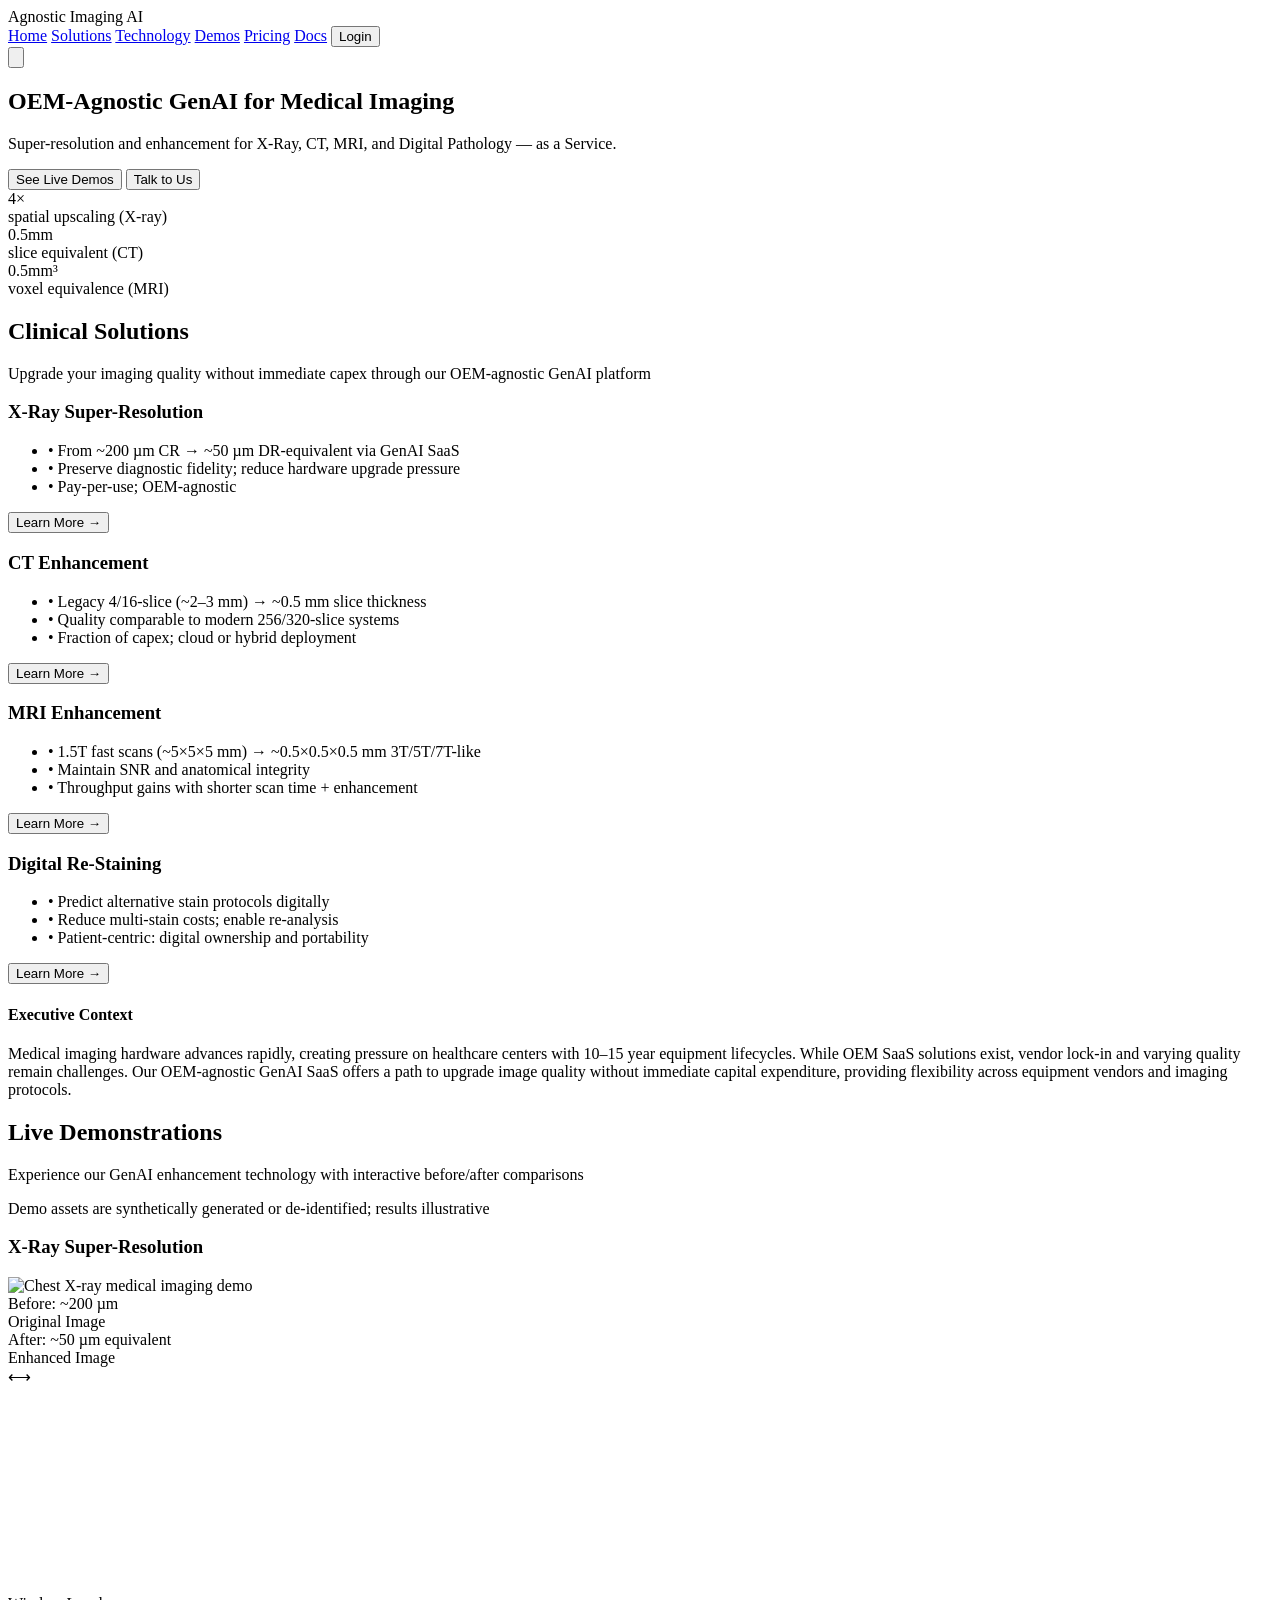
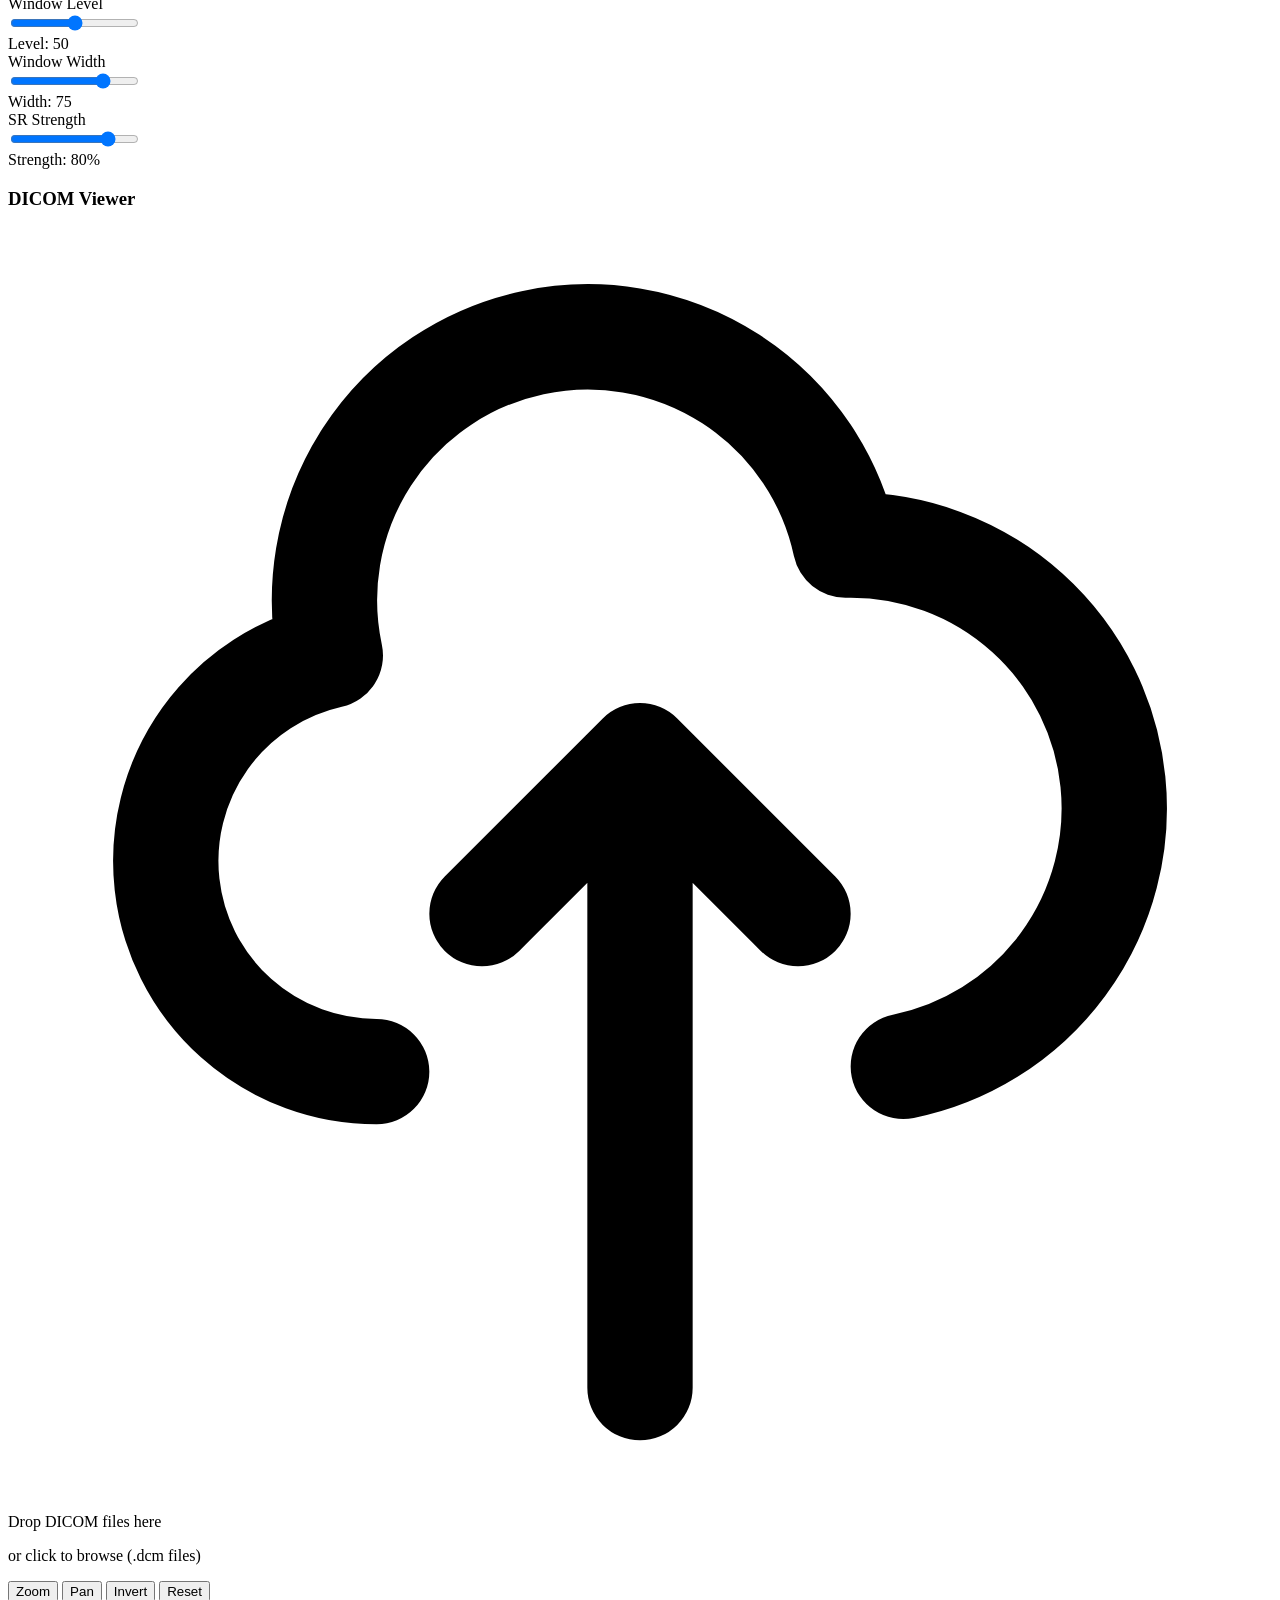
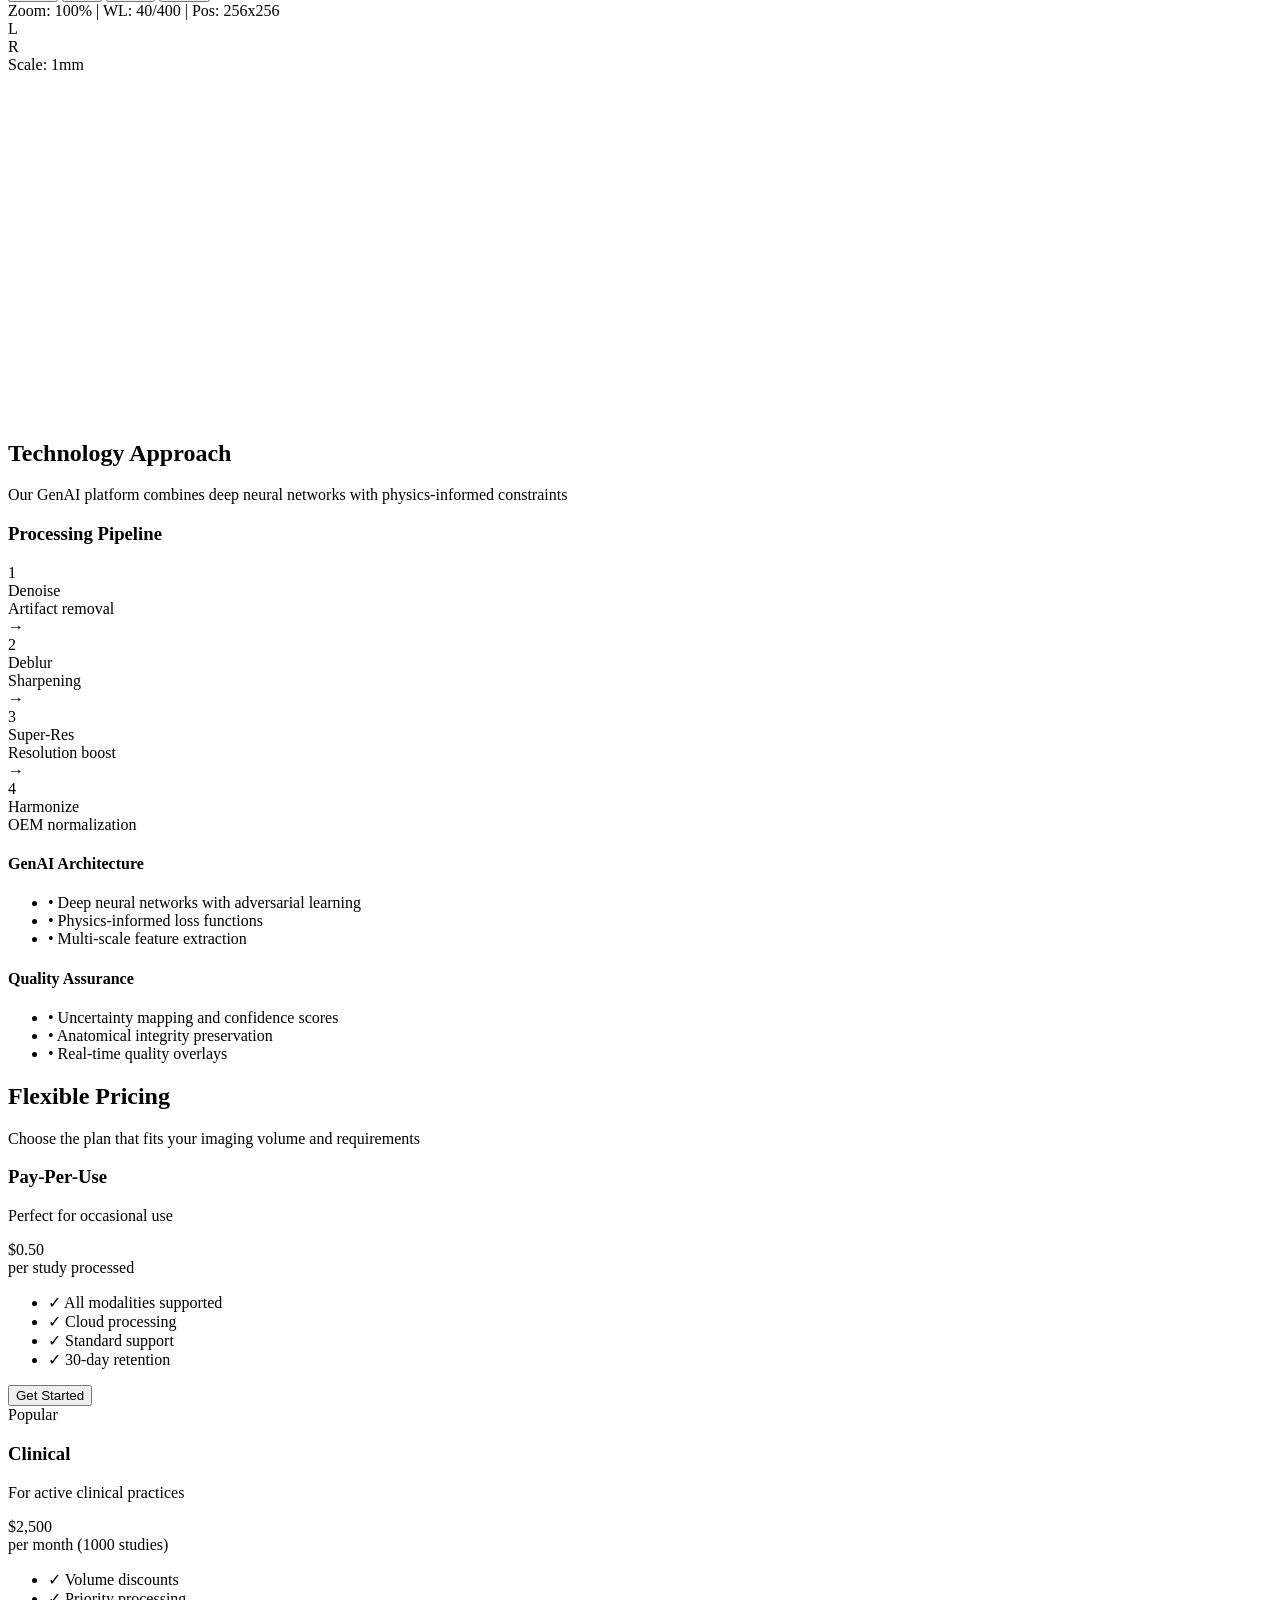
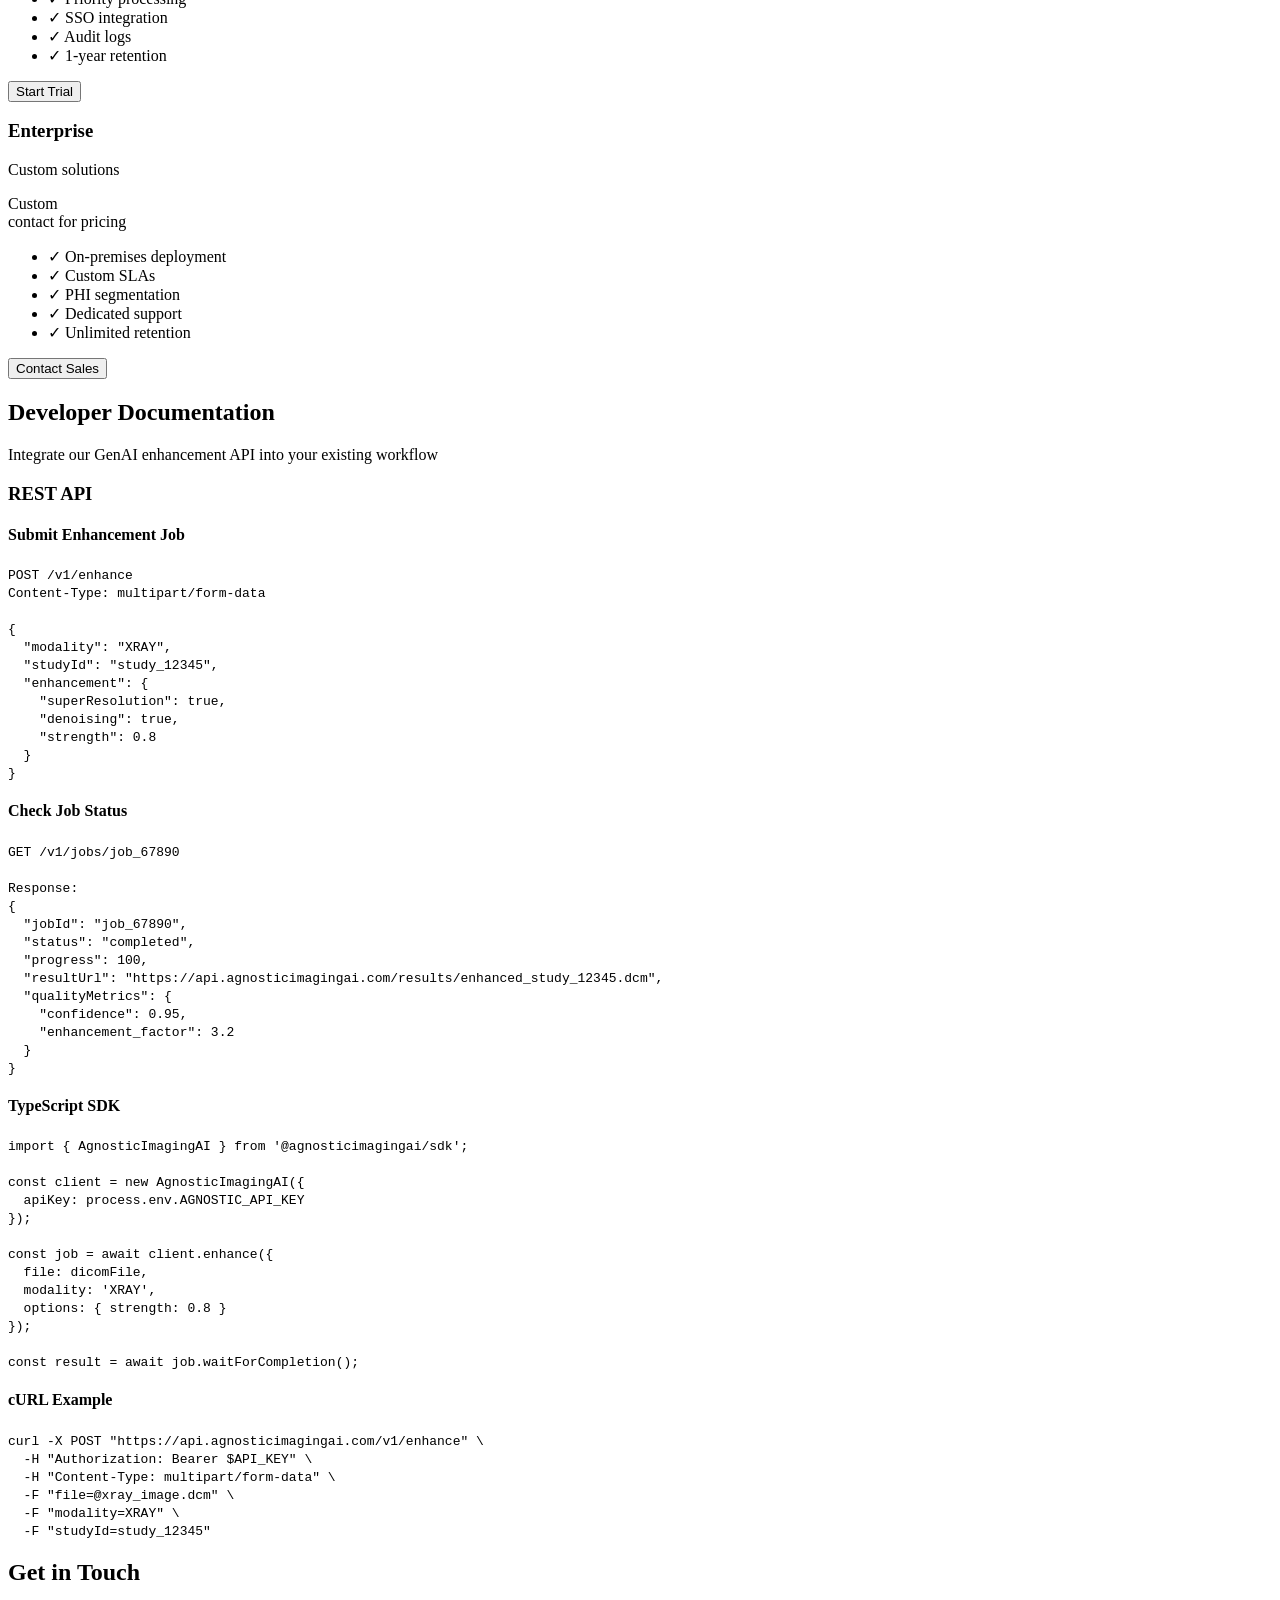
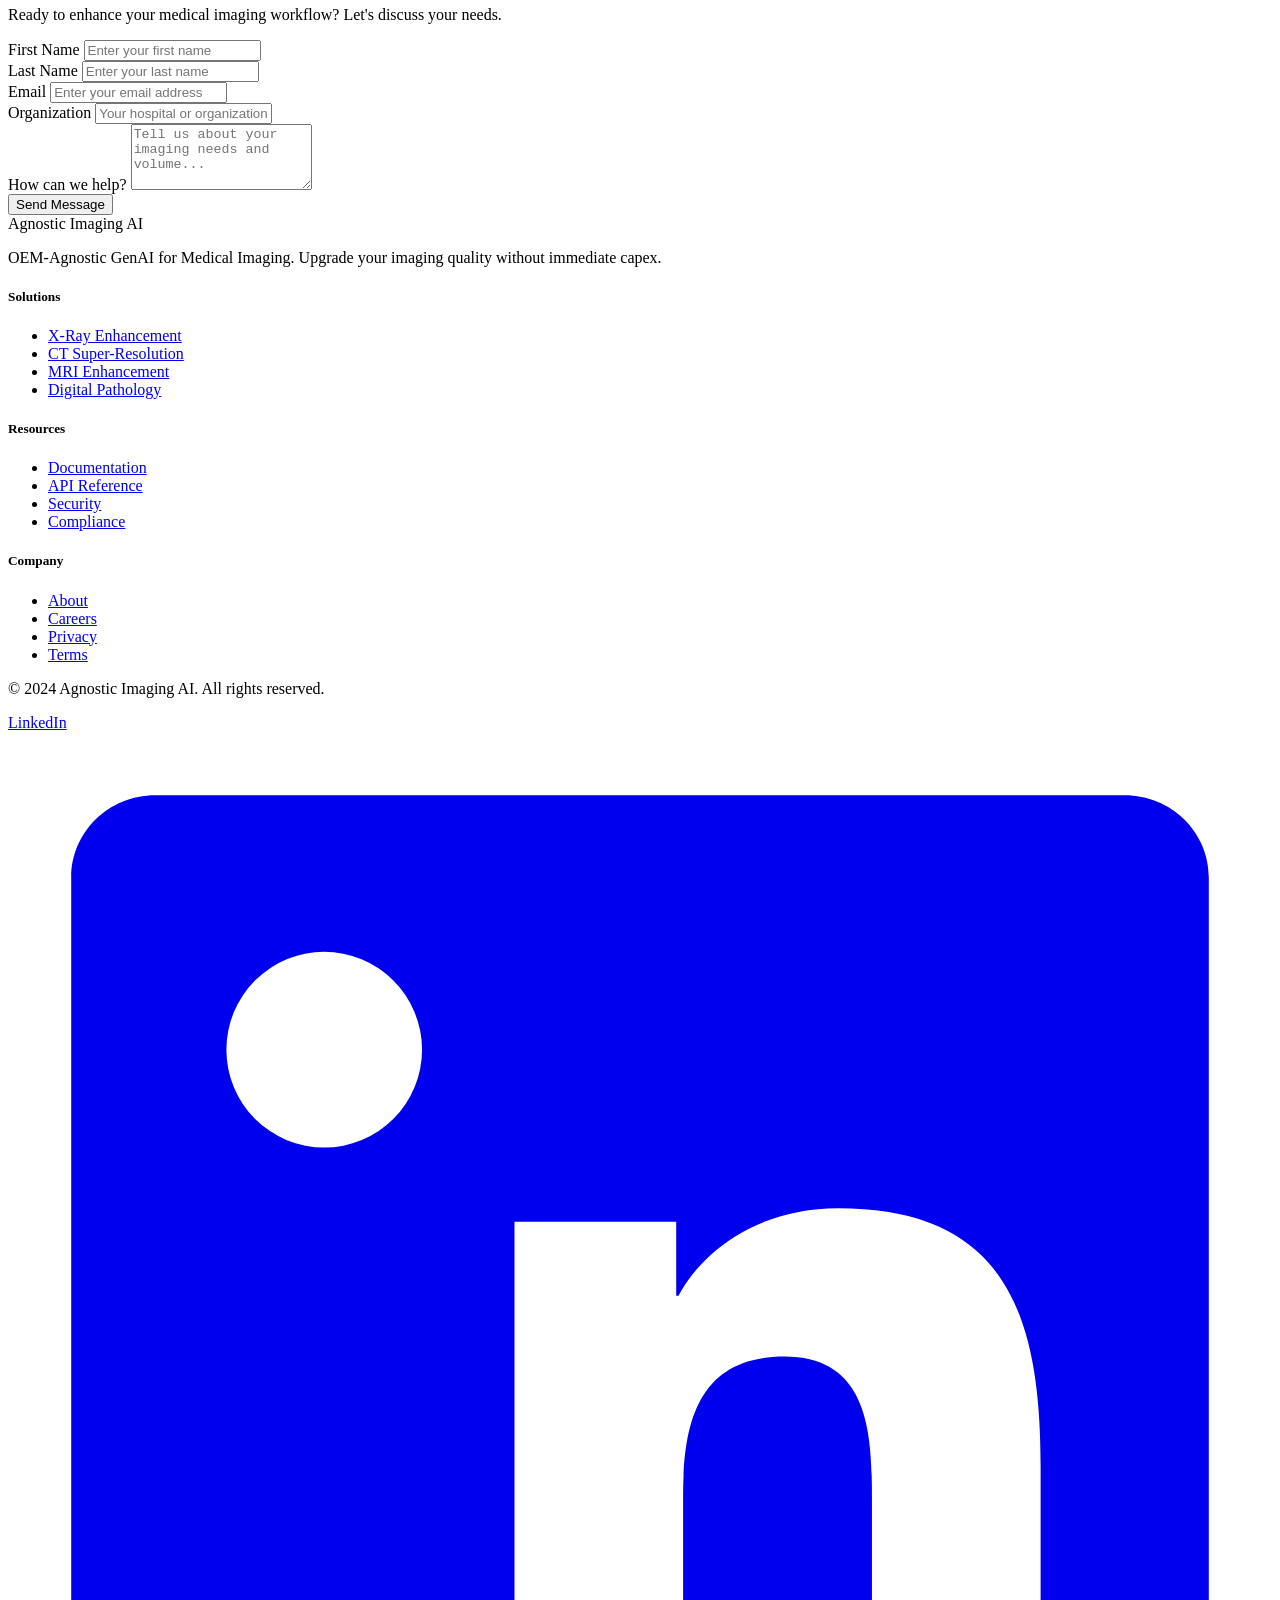
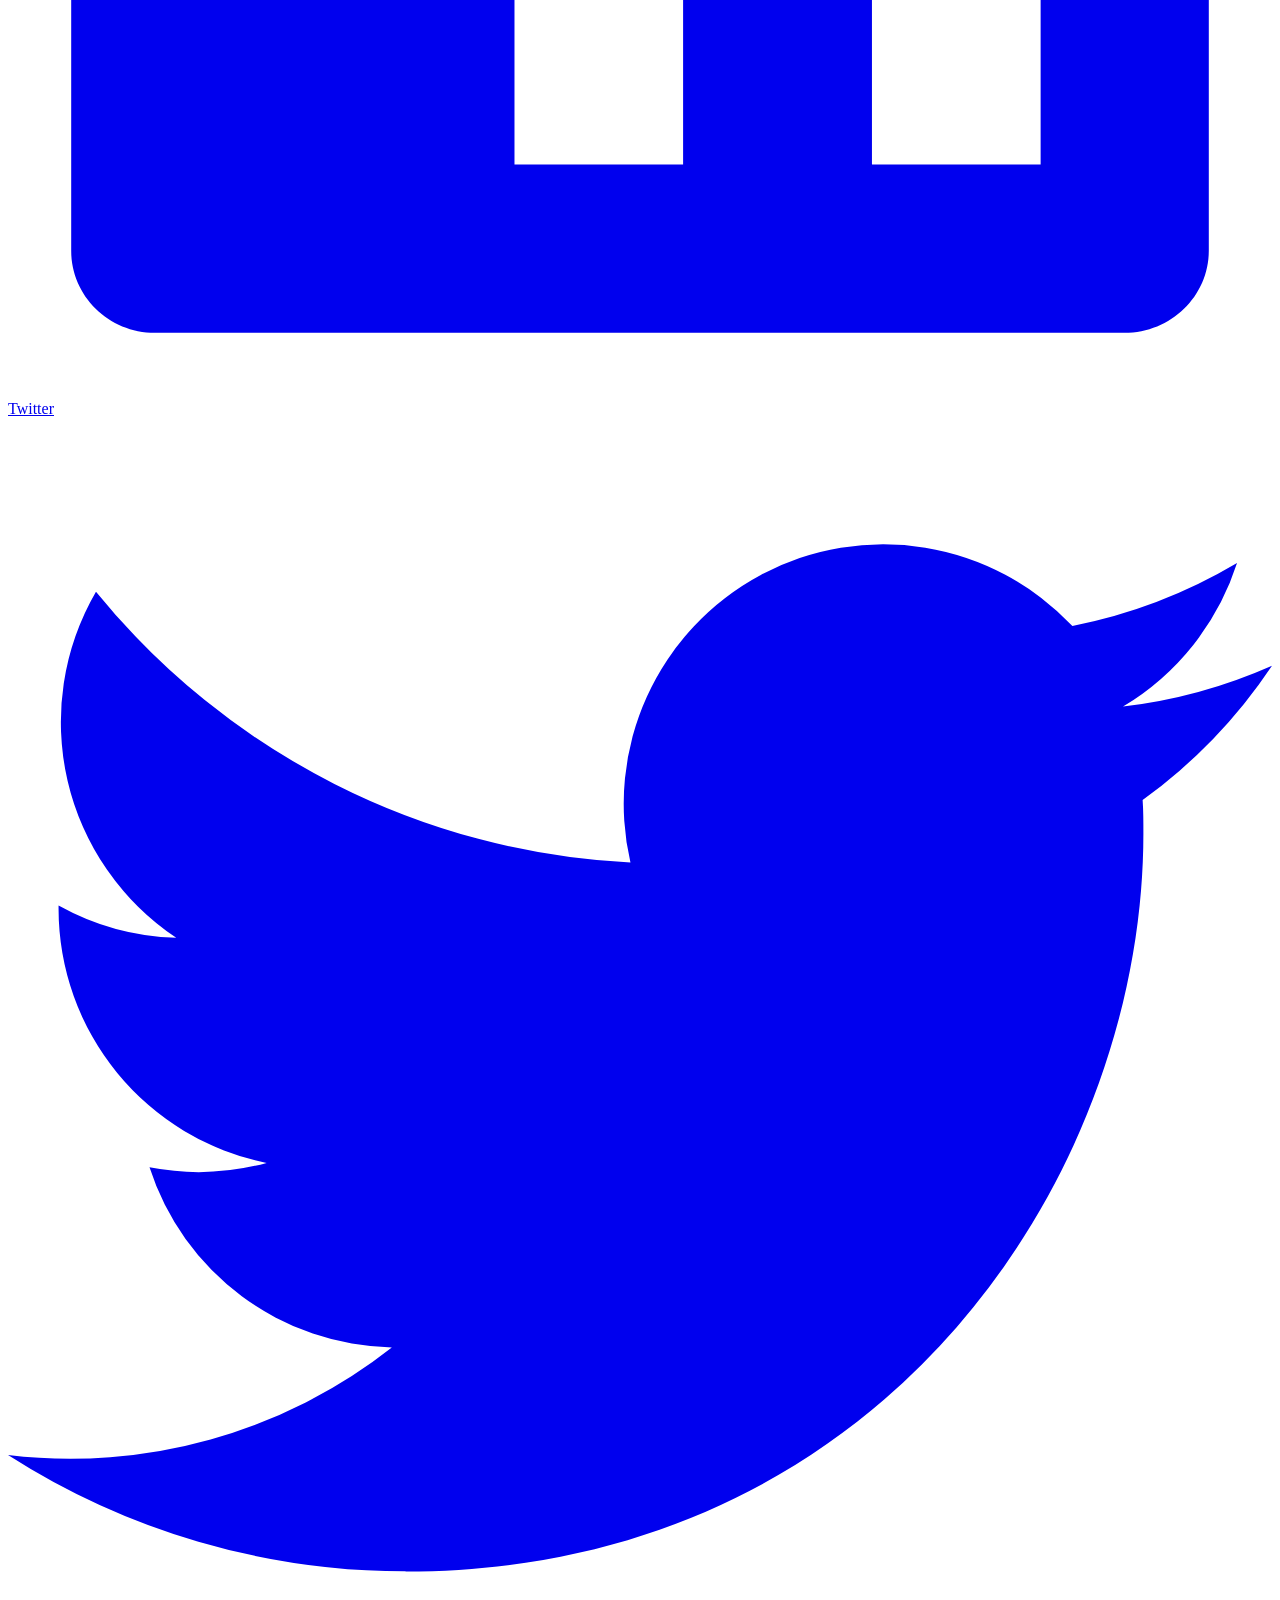
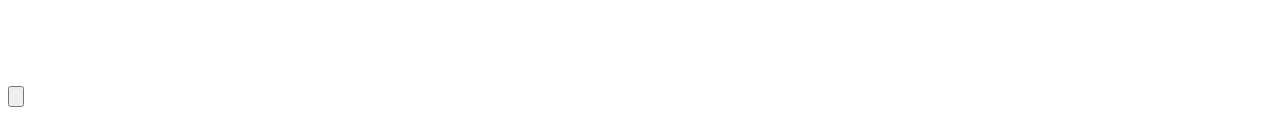
==== .local/state/replit/agent/design_reference/0a90c828-3e5f-44e0-844e-207523d7faa0/45b8617b-058c-4687-822e-45d7b4656f78.html @ 01837301 "Add Vercel deployment configuration and update project files" ====
<!DOCTYPE html>
<html lang="en" class="scroll-smooth">
<head>
    <meta charset="UTF-8">
    <meta name="viewport" content="width=device-width, initial-scale=1.0">
    <title>Agnostic Imaging AI - OEM-Agnostic GenAI for Medical Imaging</title>
    <meta name="description" content="Super-resolution and enhancement for X-Ray, CT, MRI, and Digital Pathology as a Service. Upgrade your imaging quality without immediate capex.">
    
    <!-- Open Graph / Facebook -->
    <meta property="og:type" content="website">
    <meta property="og:url" content="https://agnosticimagingai.com/">
    <meta property="og:title" content="Agnostic Imaging AI - OEM-Agnostic GenAI for Medical Imaging">
    <meta property="og:description" content="Super-resolution and enhancement for X-Ray, CT, MRI, and Digital Pathology as a Service.">
    
    <!-- Twitter -->
    <meta property="twitter:card" content="summary_large_image">
    <meta property="twitter:url" content="https://agnosticimagingai.com/">
    <meta property="twitter:title" content="Agnostic Imaging AI - OEM-Agnostic GenAI for Medical Imaging">
    <meta property="twitter:description" content="Super-resolution and enhancement for X-Ray, CT, MRI, and Digital Pathology as a Service.">
    
    <link rel="preconnect" href="https://fonts.googleapis.com">
    <link rel="preconnect" href="https://fonts.gstatic.com" crossorigin>
    <link href="https://fonts.googleapis.com/css2?family=DM+Sans:wght@400;500;600;700&family=Inter:wght@300;400;500;600&family=JetBrains+Mono:wght@400;500&display=swap" rel="stylesheet">
    
    <script src="https://cdn.tailwindcss.com"></script>
    <script>
        tailwind.config = {
            theme: {
                extend: {
                    fontFamily: {
                        'sans': ['Inter', 'system-ui', 'sans-serif'],
                        'display': ['DM Sans', 'system-ui', 'sans-serif'],
                        'mono': ['JetBrains Mono', 'monospace']
                    },
                    colors: {
                        'medical-cyan': '#00E5FF',
                        'medical-violet': '#7C4DFF',
                        'glass': 'rgba(39, 39, 42, 0.6)'
                    },
                    animation: {
                        'glow': 'glow 2s ease-in-out infinite alternate',
                        'scan': 'scan 3s ease-in-out infinite',
                        'rotate-slow': 'rotate 20s linear infinite',
                        'float': 'float 6s ease-in-out infinite',
                        'counter': 'counter 2s ease-out forwards'
                    },
                    keyframes: {
                        glow: {
                            '0%': { 'box-shadow': '0 0 20px rgba(0, 229, 255, 0.4)' },
                            '100%': { 'box-shadow': '0 0 30px rgba(0, 229, 255, 0.8)' }
                        },
                        scan: {
                            '0%': { transform: 'translateX(-100%)' },
                            '100%': { transform: 'translateX(100%)' }
                        },
                        float: {
                            '0%, 100%': { transform: 'translateY(0px)' },
                            '50%': { transform: 'translateY(-10px)' }
                        },
                        counter: {
                            '0%': { opacity: '0', transform: 'translateY(20px)' },
                            '100%': { opacity: '1', transform: 'translateY(0)' }
                        }
                    }
                }
            }
        };
    </script>
</head>
<body class="bg-black text-zinc-200 font-sans antialiased overflow-x-hidden">
    <!-- Navigation -->
    <nav class="fixed top-0 w-full z-50 backdrop-blur-md bg-black/80 border-b border-zinc-800" data-mock="true">
        <div class="container mx-auto px-4 sm:px-6 lg:px-8">
            <div class="flex items-center justify-between h-16">
                <!-- Logo -->
                <div class="flex items-center space-x-3">
                    <div class="w-8 h-8 bg-medical-cyan rounded-lg flex items-center justify-center">
                        <div class="w-4 h-4 bg-black rounded-sm"></div>
                    </div>
                    <span class="text-xl font-display font-bold text-white">Agnostic Imaging AI</span>
                </div>
                
                <!-- Desktop Navigation -->
                <div class="hidden md:flex items-center space-x-8">
                    <a href="#home" class="text-zinc-300 hover:text-medical-cyan transition-colors">Home</a>
                    <a href="#solutions" class="text-zinc-300 hover:text-medical-cyan transition-colors">Solutions</a>
                    <a href="#technology" class="text-zinc-300 hover:text-medical-cyan transition-colors">Technology</a>
                    <a href="#demos" class="text-zinc-300 hover:text-medical-cyan transition-colors">Demos</a>
                    <a href="#pricing" class="text-zinc-300 hover:text-medical-cyan transition-colors">Pricing</a>
                    <a href="#docs" class="text-zinc-300 hover:text-medical-cyan transition-colors">Docs</a>
                    <button data-mock="true" class="bg-medical-cyan text-black px-4 py-2 rounded-lg font-medium hover:bg-cyan-400 transition-colors">
                        Login
                    </button>
                </div>
                
                <!-- Mobile menu button -->
                <button class="md:hidden text-zinc-300 hover:text-white">
                    <svg class="w-6 h-6" fill="none" stroke="currentColor" viewBox="0 0 24 24">
                        <path stroke-linecap="round" stroke-linejoin="round" stroke-width="2" d="M4 6h16M4 12h16M4 18h16"></path>
                    </svg>
                </button>
            </div>
        </div>
    </nav>

    <!-- Hero Section with 3D Mockup -->
    <section id="home" class="relative min-h-screen flex items-center justify-center overflow-hidden">
        <!-- 3D Scene Mockup -->
        <div class="absolute inset-0 bg-gradient-to-br from-zinc-900/20 to-black">
            <!-- Rotating Gantry Ring Mockup -->
            <div class="absolute top-1/2 left-1/2 transform -translate-x-1/2 -translate-y-1/2 w-96 h-96 animate-rotate-slow opacity-20">
                <div class="w-full h-full rounded-full border-4 border-zinc-600 relative">
                    <div class="absolute top-4 left-1/2 transform -translate-x-1/2 w-8 h-8 bg-medical-cyan rounded-full shadow-lg animate-glow"></div>
                    <div class="absolute bottom-4 left-1/2 transform -translate-x-1/2 w-6 h-6 bg-zinc-500 rounded-full"></div>
                    <div class="absolute left-4 top-1/2 transform -translate-y-1/2 w-6 h-6 bg-zinc-500 rounded-full"></div>
                    <div class="absolute right-4 top-1/2 transform -translate-y-1/2 w-6 h-6 bg-zinc-500 rounded-full"></div>
                </div>
                <!-- Scan Beam Effect -->
                <div class="absolute top-1/2 left-0 w-full h-0.5 bg-gradient-to-r from-transparent via-medical-cyan to-transparent animate-scan"></div>
            </div>
            
            <!-- Floating Medical Icons -->
            <div class="absolute top-20 left-20 w-12 h-12 bg-zinc-800 rounded-lg p-3 animate-float" style="animation-delay: 0s;">
                <div class="w-full h-full bg-medical-cyan/60 rounded"></div>
            </div>
            <div class="absolute bottom-32 right-16 w-10 h-10 bg-zinc-800 rounded-lg p-2 animate-float" style="animation-delay: 2s;">
                <div class="w-full h-full bg-medical-violet/60 rounded"></div>
            </div>
            <div class="absolute top-40 right-32 w-8 h-8 bg-zinc-800 rounded-lg p-2 animate-float" style="animation-delay: 4s;">
                <div class="w-full h-full bg-medical-cyan/40 rounded"></div>
            </div>
        </div>
        
        <!-- Content -->
        <div class="relative z-10 text-center max-w-5xl mx-auto px-4">
            <h1 class="text-5xl md:text-7xl font-display font-bold text-white mb-6 leading-tight">
                OEM-Agnostic GenAI for
                <span class="text-medical-cyan">Medical Imaging</span>
            </h1>
            <p class="text-xl md:text-2xl text-zinc-300 mb-8 max-w-3xl mx-auto leading-relaxed">
                Super-resolution and enhancement for X-Ray, CT, MRI, and Digital Pathology — as a Service.
            </p>
            
            <div class="flex flex-col sm:flex-row gap-4 justify-center items-center mb-12">
                <button data-mock="true" class="bg-medical-cyan text-black px-8 py-4 rounded-lg font-semibold text-lg hover:bg-cyan-400 transition-all transform hover:scale-105">
                    See Live Demos
                </button>
                <button data-mock="true" class="border-2 border-medical-cyan text-medical-cyan px-8 py-4 rounded-lg font-semibold text-lg hover:bg-medical-cyan hover:text-black transition-all">
                    Talk to Us
                </button>
            </div>
            
            <!-- Stats Strip -->
            <div class="grid grid-cols-1 md:grid-cols-3 gap-8 mt-16">
                <div class="text-center animate-counter" data-mock="true">
                    <div class="text-3xl font-display font-bold text-medical-cyan">4×</div>
                    <div class="text-sm text-zinc-400 font-mono">spatial upscaling (X-ray)</div>
                </div>
                <div class="text-center animate-counter" data-mock="true" style="animation-delay: 0.2s;">
                    <div class="text-3xl font-display font-bold text-medical-cyan">0.5mm</div>
                    <div class="text-sm text-zinc-400 font-mono">slice equivalent (CT)</div>
                </div>
                <div class="text-center animate-counter" data-mock="true" style="animation-delay: 0.4s;">
                    <div class="text-3xl font-display font-bold text-medical-cyan">0.5mm³</div>
                    <div class="text-sm text-zinc-400 font-mono">voxel equivalence (MRI)</div>
                </div>
            </div>
        </div>
    </section>

    <!-- Solutions Section -->
    <section id="solutions" class="py-20 relative">
        <div class="container mx-auto px-4">
            <div class="text-center mb-16">
                <h2 class="text-4xl md:text-5xl font-display font-bold text-white mb-4">
                    Clinical Solutions
                </h2>
                <p class="text-xl text-zinc-300 max-w-3xl mx-auto">
                    Upgrade your imaging quality without immediate capex through our OEM-agnostic GenAI platform
                </p>
            </div>
            
            <div class="grid grid-cols-1 md:grid-cols-2 gap-8 max-w-6xl mx-auto">
                <!-- X-Ray Solution -->
                <div class="bg-glass backdrop-blur-md border border-zinc-800 rounded-2xl p-8 hover:border-medical-cyan/30 transition-all group">
                    <div class="w-12 h-12 bg-medical-cyan/20 rounded-lg flex items-center justify-center mb-6 group-hover:bg-medical-cyan/30 transition-colors">
                        <div class="w-6 h-6 bg-medical-cyan rounded"></div>
                    </div>
                    <h3 class="text-2xl font-display font-bold text-white mb-4">X-Ray Super-Resolution</h3>
                    <ul class="space-y-3 text-zinc-300 mb-6">
                        <li class="flex items-start">
                            <span class="text-medical-cyan mr-2">•</span>
                            From ~200 µm CR → ~50 µm DR-equivalent via GenAI SaaS
                        </li>
                        <li class="flex items-start">
                            <span class="text-medical-cyan mr-2">•</span>
                            Preserve diagnostic fidelity; reduce hardware upgrade pressure
                        </li>
                        <li class="flex items-start">
                            <span class="text-medical-cyan mr-2">•</span>
                            Pay-per-use; OEM-agnostic
                        </li>
                    </ul>
                    <button data-mock="true" class="text-medical-cyan font-semibold hover:text-cyan-400 transition-colors">
                        Learn More →
                    </button>
                </div>
                
                <!-- CT Solution -->
                <div class="bg-glass backdrop-blur-md border border-zinc-800 rounded-2xl p-8 hover:border-medical-cyan/30 transition-all group">
                    <div class="w-12 h-12 bg-medical-violet/20 rounded-lg flex items-center justify-center mb-6 group-hover:bg-medical-violet/30 transition-colors">
                        <div class="w-6 h-6 bg-medical-violet rounded"></div>
                    </div>
                    <h3 class="text-2xl font-display font-bold text-white mb-4">CT Enhancement</h3>
                    <ul class="space-y-3 text-zinc-300 mb-6">
                        <li class="flex items-start">
                            <span class="text-medical-violet mr-2">•</span>
                            Legacy 4/16-slice (~2–3 mm) → ~0.5 mm slice thickness
                        </li>
                        <li class="flex items-start">
                            <span class="text-medical-violet mr-2">•</span>
                            Quality comparable to modern 256/320-slice systems
                        </li>
                        <li class="flex items-start">
                            <span class="text-medical-violet mr-2">•</span>
                            Fraction of capex; cloud or hybrid deployment
                        </li>
                    </ul>
                    <button data-mock="true" class="text-medical-violet font-semibold hover:text-violet-400 transition-colors">
                        Learn More →
                    </button>
                </div>
                
                <!-- MRI Solution -->
                <div class="bg-glass backdrop-blur-md border border-zinc-800 rounded-2xl p-8 hover:border-medical-cyan/30 transition-all group">
                    <div class="w-12 h-12 bg-medical-cyan/20 rounded-lg flex items-center justify-center mb-6 group-hover:bg-medical-cyan/30 transition-colors">
                        <div class="w-6 h-6 bg-medical-cyan rounded-full"></div>
                    </div>
                    <h3 class="text-2xl font-display font-bold text-white mb-4">MRI Enhancement</h3>
                    <ul class="space-y-3 text-zinc-300 mb-6">
                        <li class="flex items-start">
                            <span class="text-medical-cyan mr-2">•</span>
                            1.5T fast scans (~5×5×5 mm) → ~0.5×0.5×0.5 mm 3T/5T/7T-like
                        </li>
                        <li class="flex items-start">
                            <span class="text-medical-cyan mr-2">•</span>
                            Maintain SNR and anatomical integrity
                        </li>
                        <li class="flex items-start">
                            <span class="text-medical-cyan mr-2">•</span>
                            Throughput gains with shorter scan time + enhancement
                        </li>
                    </ul>
                    <button data-mock="true" class="text-medical-cyan font-semibold hover:text-cyan-400 transition-colors">
                        Learn More →
                    </button>
                </div>
                
                <!-- Digital Pathology -->
                <div class="bg-glass backdrop-blur-md border border-zinc-800 rounded-2xl p-8 hover:border-medical-violet/30 transition-all group">
                    <div class="w-12 h-12 bg-medical-violet/20 rounded-lg flex items-center justify-center mb-6 group-hover:bg-medical-violet/30 transition-colors">
                        <div class="w-6 h-6 bg-medical-violet rounded-full"></div>
                    </div>
                    <h3 class="text-2xl font-display font-bold text-white mb-4">Digital Re-Staining</h3>
                    <ul class="space-y-3 text-zinc-300 mb-6">
                        <li class="flex items-start">
                            <span class="text-medical-violet mr-2">•</span>
                            Predict alternative stain protocols digitally
                        </li>
                        <li class="flex items-start">
                            <span class="text-medical-violet mr-2">•</span>
                            Reduce multi-stain costs; enable re-analysis
                        </li>
                        <li class="flex items-start">
                            <span class="text-medical-violet mr-2">•</span>
                            Patient-centric: digital ownership and portability
                        </li>
                    </ul>
                    <button data-mock="true" class="text-medical-violet font-semibold hover:text-violet-400 transition-colors">
                        Learn More →
                    </button>
                </div>
            </div>
            
            <!-- Executive Context -->
            <div class="mt-16 max-w-4xl mx-auto bg-zinc-900/40 backdrop-blur-md border border-zinc-800 rounded-2xl p-8">
                <h4 class="text-xl font-display font-bold text-white mb-4">Executive Context</h4>
                <p class="text-zinc-300 leading-relaxed">
                    Medical imaging hardware advances rapidly, creating pressure on healthcare centers with 10–15 year equipment lifecycles. 
                    While OEM SaaS solutions exist, vendor lock-in and varying quality remain challenges. Our OEM-agnostic GenAI SaaS 
                    offers a path to upgrade image quality without immediate capital expenditure, providing flexibility across equipment vendors 
                    and imaging protocols.
                </p>
            </div>
        </div>
    </section>

    <!-- Demos Section -->
    <section id="demos" class="py-20 bg-zinc-950/50">
        <div class="container mx-auto px-4">
            <div class="text-center mb-16">
                <h2 class="text-4xl md:text-5xl font-display font-bold text-white mb-4">
                    Live Demonstrations
                </h2>
                <p class="text-xl text-zinc-300 max-w-3xl mx-auto">
                    Experience our GenAI enhancement technology with interactive before/after comparisons
                </p>
                <div class="mt-4 bg-yellow-900/20 border border-yellow-600/30 rounded-lg p-3 max-w-2xl mx-auto">
                    <p class="text-yellow-400 text-sm">
                        Demo assets are synthetically generated or de-identified; results illustrative
                    </p>
                </div>
            </div>
            
            <!-- X-Ray Demo -->
            <div class="max-w-4xl mx-auto mb-16">
                <h3 class="text-2xl font-display font-bold text-white mb-6">X-Ray Super-Resolution</h3>
                <div class="bg-glass backdrop-blur-md border border-zinc-800 rounded-2xl p-8">
                    <!-- Mock X-Ray image with a panoramic chest X-ray showing enhanced detail -->
                    <img src="https://images.unsplash.com/photo-1559757148-5c350d0d3c56?ixlib=rb-4.0.3&ixid=MnwxMjA3fDB8MHxwaG90by1wYWdlfHx8fGVufDB8fHx8&auto=format&fit=crop&w=800&h=400" 
                         alt="Chest X-ray medical imaging demo" 
                         class="w-full rounded-lg mb-6" 
                         data-mock-image="true">
                    
                    <!-- Image Comparison Slider Mockup -->
                    <div class="relative bg-zinc-900 rounded-lg overflow-hidden mb-6" style="height: 300px;">
                        <div class="absolute inset-0 flex">
                            <div class="w-1/2 bg-zinc-800 p-4 border-r border-zinc-700">
                                <div class="text-sm text-zinc-400 mb-2">Before: ~200 µm</div>
                                <div class="w-full h-full bg-zinc-700 rounded flex items-center justify-center">
                                    <span class="text-zinc-500">Original Image</span>
                                </div>
                            </div>
                            <div class="w-1/2 bg-zinc-800 p-4">
                                <div class="text-sm text-medical-cyan mb-2">After: ~50 µm equivalent</div>
                                <div class="w-full h-full bg-zinc-700 rounded flex items-center justify-center">
                                    <span class="text-medical-cyan">Enhanced Image</span>
                                </div>
                            </div>
                        </div>
                        <!-- Slider Handle -->
                        <div class="absolute top-0 left-1/2 w-1 h-full bg-medical-cyan transform -translate-x-1/2">
                            <div class="absolute top-1/2 left-1/2 w-8 h-8 bg-medical-cyan rounded-full transform -translate-x-1/2 -translate-y-1/2 flex items-center justify-center">
                                <div class="w-4 h-4 text-black">⟷</div>
                            </div>
                        </div>
                    </div>
                    
                    <!-- Controls -->
                    <div class="grid grid-cols-1 md:grid-cols-3 gap-4">
                        <div>
                            <label class="block text-sm text-zinc-400 mb-2">Window Level</label>
                            <div class="bg-zinc-900 rounded-lg p-3">
                                <input type="range" class="w-full" min="0" max="100" value="50" data-mock="true">
                                <div class="text-xs text-zinc-500 font-mono mt-1">Level: 50</div>
                            </div>
                        </div>
                        <div>
                            <label class="block text-sm text-zinc-400 mb-2">Window Width</label>
                            <div class="bg-zinc-900 rounded-lg p-3">
                                <input type="range" class="w-full" min="0" max="100" value="75" data-mock="true">
                                <div class="text-xs text-zinc-500 font-mono mt-1">Width: 75</div>
                            </div>
                        </div>
                        <div>
                            <label class="block text-sm text-zinc-400 mb-2">SR Strength</label>
                            <div class="bg-zinc-900 rounded-lg p-3">
                                <input type="range" class="w-full" min="0" max="100" value="80" data-mock="true">
                                <div class="text-xs text-zinc-500 font-mono mt-1">Strength: 80%</div>
                            </div>
                        </div>
                    </div>
                </div>
            </div>
            
            <!-- DICOM Viewer Demo -->
            <div class="max-w-4xl mx-auto">
                <h3 class="text-2xl font-display font-bold text-white mb-6">DICOM Viewer</h3>
                <div class="bg-glass backdrop-blur-md border border-zinc-800 rounded-2xl p-8">
                    <!-- Drag and Drop Area -->
                    <div class="border-2 border-dashed border-zinc-700 rounded-lg p-8 mb-6 text-center hover:border-medical-cyan/50 transition-colors">
                        <div class="text-zinc-400 mb-2">
                            <svg class="w-12 h-12 mx-auto mb-4" fill="none" stroke="currentColor" viewBox="0 0 24 24">
                                <path stroke-linecap="round" stroke-linejoin="round" stroke-width="2" d="M7 16a4 4 0 01-.88-7.903A5 5 0 1115.9 6L16 6a5 5 0 011 9.9M15 13l-3-3m0 0l-3 3m3-3v12"></path>
                            </svg>
                        </div>
                        <p class="text-zinc-300 text-lg mb-2">Drop DICOM files here</p>
                        <p class="text-zinc-500 text-sm">or click to browse (.dcm files)</p>
                    </div>
                    
                    <!-- Viewer Interface Mockup -->
                    <div class="bg-black rounded-lg p-4">
                        <div class="flex justify-between items-center mb-4">
                            <div class="flex space-x-2">
                                <button class="bg-zinc-800 hover:bg-zinc-700 px-3 py-1 rounded text-sm transition-colors" data-mock="true">Zoom</button>
                                <button class="bg-zinc-800 hover:bg-zinc-700 px-3 py-1 rounded text-sm transition-colors" data-mock="true">Pan</button>
                                <button class="bg-zinc-800 hover:bg-zinc-700 px-3 py-1 rounded text-sm transition-colors" data-mock="true">Invert</button>
                                <button class="bg-zinc-800 hover:bg-zinc-700 px-3 py-1 rounded text-sm transition-colors" data-mock="true">Reset</button>
                            </div>
                            <div class="text-xs text-zinc-500 font-mono">
                                Zoom: 100% | WL: 40/400 | Pos: 256x256
                            </div>
                        </div>
                        
                        <!-- Viewport -->
                        <div class="bg-black border border-zinc-800 rounded" style="height: 400px; position: relative;">
                            <div class="absolute inset-4 border border-zinc-700 rounded">
                                <!-- Mock medical scan grid -->
                                <div class="grid grid-cols-8 grid-rows-8 h-full gap-px bg-zinc-800">
                                    <div class="bg-zinc-900"></div>
                                    <div class="bg-zinc-800"></div>
                                    <div class="bg-zinc-700"></div>
                                    <div class="bg-zinc-600"></div>
                                    <div class="bg-zinc-600"></div>
                                    <div class="bg-zinc-700"></div>
                                    <div class="bg-zinc-800"></div>
                                    <div class="bg-zinc-900"></div>
                                    <!-- Continue pattern... -->
                                </div>
                                
                                <!-- Crosshair -->
                                <div class="absolute top-1/2 left-1/2 w-px h-8 bg-medical-cyan transform -translate-x-1/2 -translate-y-1/2"></div>
                                <div class="absolute top-1/2 left-1/2 w-8 h-px bg-medical-cyan transform -translate-x-1/2 -translate-y-1/2"></div>
                            </div>
                            
                            <!-- Corner Labels -->
                            <div class="absolute top-2 left-2 text-xs text-zinc-500 font-mono">L</div>
                            <div class="absolute top-2 right-2 text-xs text-zinc-500 font-mono">R</div>
                            <div class="absolute bottom-2 left-2 text-xs text-zinc-500 font-mono">Scale: 1mm</div>
                        </div>
                    </div>
                </div>
            </div>
        </div>
    </section>

    <!-- Technology Section -->
    <section id="technology" class="py-20">
        <div class="container mx-auto px-4">
            <div class="text-center mb-16">
                <h2 class="text-4xl md:text-5xl font-display font-bold text-white mb-4">
                    Technology Approach
                </h2>
                <p class="text-xl text-zinc-300 max-w-3xl mx-auto">
                    Our GenAI platform combines deep neural networks with physics-informed constraints
                </p>
            </div>
            
            <div class="max-w-6xl mx-auto">
                <!-- Pipeline Diagram -->
                <div class="bg-glass backdrop-blur-md border border-zinc-800 rounded-2xl p-8 mb-12">
                    <h3 class="text-2xl font-display font-bold text-white mb-6">Processing Pipeline</h3>
                    <div class="flex flex-col md:flex-row items-center justify-between space-y-4 md:space-y-0 md:space-x-6">
                        <div class="text-center">
                            <div class="w-20 h-20 bg-zinc-800 rounded-lg mb-3 mx-auto flex items-center justify-center">
                                <span class="text-medical-cyan text-2xl">1</span>
                            </div>
                            <div class="text-sm font-medium text-white">Denoise</div>
                            <div class="text-xs text-zinc-400">Artifact removal</div>
                        </div>
                        <div class="text-medical-cyan">→</div>
                        <div class="text-center">
                            <div class="w-20 h-20 bg-zinc-800 rounded-lg mb-3 mx-auto flex items-center justify-center">
                                <span class="text-medical-cyan text-2xl">2</span>
                            </div>
                            <div class="text-sm font-medium text-white">Deblur</div>
                            <div class="text-xs text-zinc-400">Sharpening</div>
                        </div>
                        <div class="text-medical-cyan">→</div>
                        <div class="text-center">
                            <div class="w-20 h-20 bg-zinc-800 rounded-lg mb-3 mx-auto flex items-center justify-center">
                                <span class="text-medical-cyan text-2xl">3</span>
                            </div>
                            <div class="text-sm font-medium text-white">Super-Res</div>
                            <div class="text-xs text-zinc-400">Resolution boost</div>
                        </div>
                        <div class="text-medical-cyan">→</div>
                        <div class="text-center">
                            <div class="w-20 h-20 bg-zinc-800 rounded-lg mb-3 mx-auto flex items-center justify-center">
                                <span class="text-medical-cyan text-2xl">4</span>
                            </div>
                            <div class="text-sm font-medium text-white">Harmonize</div>
                            <div class="text-xs text-zinc-400">OEM normalization</div>
                        </div>
                    </div>
                </div>
                
                <!-- Key Technologies -->
                <div class="grid grid-cols-1 md:grid-cols-2 gap-8">
                    <div class="bg-glass backdrop-blur-md border border-zinc-800 rounded-2xl p-8">
                        <h4 class="text-xl font-display font-bold text-white mb-4">GenAI Architecture</h4>
                        <ul class="space-y-3 text-zinc-300">
                            <li class="flex items-start">
                                <span class="text-medical-cyan mr-2">•</span>
                                Deep neural networks with adversarial learning
                            </li>
                            <li class="flex items-start">
                                <span class="text-medical-cyan mr-2">•</span>
                                Physics-informed loss functions
                            </li>
                            <li class="flex items-start">
                                <span class="text-medical-cyan mr-2">•</span>
                                Multi-scale feature extraction
                            </li>
                        </ul>
                    </div>
                    
                    <div class="bg-glass backdrop-blur-md border border-zinc-800 rounded-2xl p-8">
                        <h4 class="text-xl font-display font-bold text-white mb-4">Quality Assurance</h4>
                        <ul class="space-y-3 text-zinc-300">
                            <li class="flex items-start">
                                <span class="text-medical-violet mr-2">•</span>
                                Uncertainty mapping and confidence scores
                            </li>
                            <li class="flex items-start">
                                <span class="text-medical-violet mr-2">•</span>
                                Anatomical integrity preservation
                            </li>
                            <li class="flex items-start">
                                <span class="text-medical-violet mr-2">•</span>
                                Real-time quality overlays
                            </li>
                        </ul>
                    </div>
                </div>
            </div>
        </div>
    </section>

    <!-- Pricing Section -->
    <section id="pricing" class="py-20 bg-zinc-950/50">
        <div class="container mx-auto px-4">
            <div class="text-center mb-16">
                <h2 class="text-4xl md:text-5xl font-display font-bold text-white mb-4">
                    Flexible Pricing
                </h2>
                <p class="text-xl text-zinc-300 max-w-3xl mx-auto">
                    Choose the plan that fits your imaging volume and requirements
                </p>
            </div>
            
            <div class="max-w-6xl mx-auto grid grid-cols-1 md:grid-cols-3 gap-8">
                <!-- Pay-Per-Use -->
                <div class="bg-glass backdrop-blur-md border border-zinc-800 rounded-2xl p-8 hover:border-medical-cyan/30 transition-all">
                    <div class="text-center mb-6">
                        <h3 class="text-2xl font-display font-bold text-white mb-2">Pay-Per-Use</h3>
                        <p class="text-zinc-400">Perfect for occasional use</p>
                    </div>
                    <div class="text-center mb-8">
                        <div class="text-4xl font-display font-bold text-medical-cyan">$0.50</div>
                        <div class="text-zinc-400 text-sm">per study processed</div>
                    </div>
                    <ul class="space-y-3 mb-8">
                        <li class="flex items-center text-zinc-300">
                            <span class="text-medical-cyan mr-2">✓</span>
                            All modalities supported
                        </li>
                        <li class="flex items-center text-zinc-300">
                            <span class="text-medical-cyan mr-2">✓</span>
                            Cloud processing
                        </li>
                        <li class="flex items-center text-zinc-300">
                            <span class="text-medical-cyan mr-2">✓</span>
                            Standard support
                        </li>
                        <li class="flex items-center text-zinc-300">
                            <span class="text-medical-cyan mr-2">✓</span>
                            30-day retention
                        </li>
                    </ul>
                    <button class="w-full bg-zinc-800 text-white py-3 rounded-lg font-semibold hover:bg-zinc-700 transition-colors" data-mock="true">
                        Get Started
                    </button>
                </div>
                
                <!-- Clinical -->
                <div class="bg-glass backdrop-blur-md border-2 border-medical-cyan rounded-2xl p-8 relative">
                    <div class="absolute -top-4 left-1/2 transform -translate-x-1/2">
                        <span class="bg-medical-cyan text-black px-4 py-1 rounded-full text-sm font-semibold">Popular</span>
                    </div>
                    <div class="text-center mb-6">
                        <h3 class="text-2xl font-display font-bold text-white mb-2">Clinical</h3>
                        <p class="text-zinc-400">For active clinical practices</p>
                    </div>
                    <div class="text-center mb-8">
                        <div class="text-4xl font-display font-bold text-medical-cyan">$2,500</div>
                        <div class="text-zinc-400 text-sm">per month (1000 studies)</div>
                    </div>
                    <ul class="space-y-3 mb-8">
                        <li class="flex items-center text-zinc-300">
                            <span class="text-medical-cyan mr-2">✓</span>
                            Volume discounts
                        </li>
                        <li class="flex items-center text-zinc-300">
                            <span class="text-medical-cyan mr-2">✓</span>
                            Priority processing
                        </li>
                        <li class="flex items-center text-zinc-300">
                            <span class="text-medical-cyan mr-2">✓</span>
                            SSO integration
                        </li>
                        <li class="flex items-center text-zinc-300">
                            <span class="text-medical-cyan mr-2">✓</span>
                            Audit logs
                        </li>
                        <li class="flex items-center text-zinc-300">
                            <span class="text-medical-cyan mr-2">✓</span>
                            1-year retention
                        </li>
                    </ul>
                    <button class="w-full bg-medical-cyan text-black py-3 rounded-lg font-semibold hover:bg-cyan-400 transition-colors" data-mock="true">
                        Start Trial
                    </button>
                </div>
                
                <!-- Enterprise -->
                <div class="bg-glass backdrop-blur-md border border-zinc-800 rounded-2xl p-8 hover:border-medical-violet/30 transition-all">
                    <div class="text-center mb-6">
                        <h3 class="text-2xl font-display font-bold text-white mb-2">Enterprise</h3>
                        <p class="text-zinc-400">Custom solutions</p>
                    </div>
                    <div class="text-center mb-8">
                        <div class="text-4xl font-display font-bold text-medical-violet">Custom</div>
                        <div class="text-zinc-400 text-sm">contact for pricing</div>
                    </div>
                    <ul class="space-y-3 mb-8">
                        <li class="flex items-center text-zinc-300">
                            <span class="text-medical-violet mr-2">✓</span>
                            On-premises deployment
                        </li>
                        <li class="flex items-center text-zinc-300">
                            <span class="text-medical-violet mr-2">✓</span>
                            Custom SLAs
                        </li>
                        <li class="flex items-center text-zinc-300">
                            <span class="text-medical-violet mr-2">✓</span>
                            PHI segmentation
                        </li>
                        <li class="flex items-center text-zinc-300">
                            <span class="text-medical-violet mr-2">✓</span>
                            Dedicated support
                        </li>
                        <li class="flex items-center text-zinc-300">
                            <span class="text-medical-violet mr-2">✓</span>
                            Unlimited retention
                        </li>
                    </ul>
                    <button class="w-full bg-medical-violet text-white py-3 rounded-lg font-semibold hover:bg-violet-500 transition-colors" data-mock="true">
                        Contact Sales
                    </button>
                </div>
            </div>
        </div>
    </section>

    <!-- Documentation Section -->
    <section id="docs" class="py-20">
        <div class="container mx-auto px-4">
            <div class="text-center mb-16">
                <h2 class="text-4xl md:text-5xl font-display font-bold text-white mb-4">
                    Developer Documentation
                </h2>
                <p class="text-xl text-zinc-300 max-w-3xl mx-auto">
                    Integrate our GenAI enhancement API into your existing workflow
                </p>
            </div>
            
            <div class="max-w-6xl mx-auto">
                <!-- API Overview -->
                <div class="bg-glass backdrop-blur-md border border-zinc-800 rounded-2xl p-8 mb-8">
                    <h3 class="text-2xl font-display font-bold text-white mb-6">REST API</h3>
                    
                    <!-- Endpoint Examples -->
                    <div class="space-y-6">
                        <div>
                            <h4 class="text-lg font-semibold text-medical-cyan mb-2">Submit Enhancement Job</h4>
                            <div class="bg-black rounded-lg p-4 overflow-x-auto">
                                <code class="text-green-400 text-sm font-mono">
POST /v1/enhance<br>
Content-Type: multipart/form-data<br><br>
{<br>
&nbsp;&nbsp;"modality": "XRAY",<br>
&nbsp;&nbsp;"studyId": "study_12345",<br>
&nbsp;&nbsp;"enhancement": {<br>
&nbsp;&nbsp;&nbsp;&nbsp;"superResolution": true,<br>
&nbsp;&nbsp;&nbsp;&nbsp;"denoising": true,<br>
&nbsp;&nbsp;&nbsp;&nbsp;"strength": 0.8<br>
&nbsp;&nbsp;}<br>
}
                                </code>
                            </div>
                        </div>
                        
                        <div>
                            <h4 class="text-lg font-semibold text-medical-cyan mb-2">Check Job Status</h4>
                            <div class="bg-black rounded-lg p-4 overflow-x-auto">
                                <code class="text-green-400 text-sm font-mono">
GET /v1/jobs/job_67890<br><br>
Response:<br>
{<br>
&nbsp;&nbsp;"jobId": "job_67890",<br>
&nbsp;&nbsp;"status": "completed",<br>
&nbsp;&nbsp;"progress": 100,<br>
&nbsp;&nbsp;"resultUrl": "https://api.agnosticimagingai.com/results/enhanced_study_12345.dcm",<br>
&nbsp;&nbsp;"qualityMetrics": {<br>
&nbsp;&nbsp;&nbsp;&nbsp;"confidence": 0.95,<br>
&nbsp;&nbsp;&nbsp;&nbsp;"enhancement_factor": 3.2<br>
&nbsp;&nbsp;}<br>
}
                                </code>
                            </div>
                        </div>
                    </div>
                </div>
                
                <!-- SDK Examples -->
                <div class="grid grid-cols-1 lg:grid-cols-2 gap-8">
                    <div class="bg-glass backdrop-blur-md border border-zinc-800 rounded-2xl p-8">
                        <h4 class="text-xl font-display font-bold text-white mb-4">TypeScript SDK</h4>
                        <div class="bg-black rounded-lg p-4 overflow-x-auto">
                            <code class="text-blue-400 text-sm font-mono">
import { AgnosticImagingAI } from '@agnosticimagingai/sdk';<br><br>
const client = new AgnosticImagingAI({<br>
&nbsp;&nbsp;apiKey: process.env.AGNOSTIC_API_KEY<br>
});<br><br>
const job = await client.enhance({<br>
&nbsp;&nbsp;file: dicomFile,<br>
&nbsp;&nbsp;modality: 'XRAY',<br>
&nbsp;&nbsp;options: { strength: 0.8 }<br>
});<br><br>
const result = await job.waitForCompletion();
                            </code>
                        </div>
                    </div>
                    
                    <div class="bg-glass backdrop-blur-md border border-zinc-800 rounded-2xl p-8">
                        <h4 class="text-xl font-display font-bold text-white mb-4">cURL Example</h4>
                        <div class="bg-black rounded-lg p-4 overflow-x-auto">
                            <code class="text-yellow-400 text-sm font-mono">
curl -X POST "https://api.agnosticimagingai.com/v1/enhance" \<br>
&nbsp;&nbsp;-H "Authorization: Bearer $API_KEY" \<br>
&nbsp;&nbsp;-H "Content-Type: multipart/form-data" \<br>
&nbsp;&nbsp;-F "file=@xray_image.dcm" \<br>
&nbsp;&nbsp;-F "modality=XRAY" \<br>
&nbsp;&nbsp;-F "studyId=study_12345"
                            </code>
                        </div>
                    </div>
                </div>
            </div>
        </div>
    </section>

    <!-- Contact Section -->
    <section id="contact" class="py-20 bg-zinc-950/50">
        <div class="container mx-auto px-4">
            <div class="text-center mb-16">
                <h2 class="text-4xl md:text-5xl font-display font-bold text-white mb-4">
                    Get in Touch
                </h2>
                <p class="text-xl text-zinc-300 max-w-3xl mx-auto">
                    Ready to enhance your medical imaging workflow? Let's discuss your needs.
                </p>
            </div>
            
            <div class="max-w-4xl mx-auto">
                <div class="bg-glass backdrop-blur-md border border-zinc-800 rounded-2xl p-8">
                    <form class="space-y-6" data-mock="true">
                        <div class="grid grid-cols-1 md:grid-cols-2 gap-6">
                            <div>
                                <label class="block text-sm font-medium text-zinc-300 mb-2">First Name</label>
                                <input type="text" 
                                       class="w-full bg-zinc-900 border border-zinc-700 rounded-lg px-4 py-3 text-white placeholder-zinc-500 focus:outline-none focus:border-medical-cyan transition-colors" 
                                       placeholder="Enter your first name"
                                       data-mock="true">
                            </div>
                            <div>
                                <label class="block text-sm font-medium text-zinc-300 mb-2">Last Name</label>
                                <input type="text" 
                                       class="w-full bg-zinc-900 border border-zinc-700 rounded-lg px-4 py-3 text-white placeholder-zinc-500 focus:outline-none focus:border-medical-cyan transition-colors" 
                                       placeholder="Enter your last name"
                                       data-mock="true">
                            </div>
                        </div>
                        
                        <div>
                            <label class="block text-sm font-medium text-zinc-300 mb-2">Email</label>
                            <input type="email" 
                                   class="w-full bg-zinc-900 border border-zinc-700 rounded-lg px-4 py-3 text-white placeholder-zinc-500 focus:outline-none focus:border-medical-cyan transition-colors" 
                                   placeholder="Enter your email address"
                                   data-mock="true">
                        </div>
                        
                        <div>
                            <label class="block text-sm font-medium text-zinc-300 mb-2">Organization</label>
                            <input type="text" 
                                   class="w-full bg-zinc-900 border border-zinc-700 rounded-lg px-4 py-3 text-white placeholder-zinc-500 focus:outline-none focus:border-medical-cyan transition-colors" 
                                   placeholder="Your hospital or organization"
                                   data-mock="true">
                        </div>
                        
                        <div>
                            <label class="block text-sm font-medium text-zinc-300 mb-2">How can we help?</label>
                            <textarea rows="4" 
                                      class="w-full bg-zinc-900 border border-zinc-700 rounded-lg px-4 py-3 text-white placeholder-zinc-500 focus:outline-none focus:border-medical-cyan transition-colors resize-none" 
                                      placeholder="Tell us about your imaging needs and volume..."
                                      data-mock="true"></textarea>
                        </div>
                        
                        <button type="submit" 
                                class="w-full bg-medical-cyan text-black py-4 rounded-lg font-semibold text-lg hover:bg-cyan-400 transition-colors"
                                data-mock="true">
                            Send Message
                        </button>
                    </form>
                </div>
            </div>
        </div>
    </section>

    <!-- Footer -->
    <footer class="bg-black border-t border-zinc-800 py-16">
        <div class="container mx-auto px-4">
            <div class="grid grid-cols-1 md:grid-cols-4 gap-8 mb-8">
                <!-- Brand -->
                <div class="md:col-span-1">
                    <div class="flex items-center space-x-3 mb-4">
                        <div class="w-8 h-8 bg-medical-cyan rounded-lg flex items-center justify-center">
                            <div class="w-4 h-4 bg-black rounded-sm"></div>
                        </div>
                        <span class="text-xl font-display font-bold text-white">Agnostic Imaging AI</span>
                    </div>
                    <p class="text-zinc-400 text-sm">
                        OEM-Agnostic GenAI for Medical Imaging. Upgrade your imaging quality without immediate capex.
                    </p>
                </div>
                
                <!-- Solutions -->
                <div>
                    <h5 class="font-semibold text-white mb-4">Solutions</h5>
                    <ul class="space-y-2 text-zinc-400 text-sm">
                        <li><a href="#" class="hover:text-medical-cyan transition-colors" data-mock="true">X-Ray Enhancement</a></li>
                        <li><a href="#" class="hover:text-medical-cyan transition-colors" data-mock="true">CT Super-Resolution</a></li>
                        <li><a href="#" class="hover:text-medical-cyan transition-colors" data-mock="true">MRI Enhancement</a></li>
                        <li><a href="#" class="hover:text-medical-cyan transition-colors" data-mock="true">Digital Pathology</a></li>
                    </ul>
                </div>
                
                <!-- Resources -->
                <div>
                    <h5 class="font-semibold text-white mb-4">Resources</h5>
                    <ul class="space-y-2 text-zinc-400 text-sm">
                        <li><a href="#" class="hover:text-medical-cyan transition-colors" data-mock="true">Documentation</a></li>
                        <li><a href="#" class="hover:text-medical-cyan transition-colors" data-mock="true">API Reference</a></li>
                        <li><a href="#" class="hover:text-medical-cyan transition-colors" data-mock="true">Security</a></li>
                        <li><a href="#" class="hover:text-medical-cyan transition-colors" data-mock="true">Compliance</a></li>
                    </ul>
                </div>
                
                <!-- Company -->
                <div>
                    <h5 class="font-semibold text-white mb-4">Company</h5>
                    <ul class="space-y-2 text-zinc-400 text-sm">
                        <li><a href="#" class="hover:text-medical-cyan transition-colors" data-mock="true">About</a></li>
                        <li><a href="#" class="hover:text-medical-cyan transition-colors" data-mock="true">Careers</a></li>
                        <li><a href="#" class="hover:text-medical-cyan transition-colors" data-mock="true">Privacy</a></li>
                        <li><a href="#" class="hover:text-medical-cyan transition-colors" data-mock="true">Terms</a></li>
                    </ul>
                </div>
            </div>
            
            <div class="border-t border-zinc-800 pt-8 flex flex-col md:flex-row justify-between items-center">
                <p class="text-zinc-500 text-sm">
                    © 2024 Agnostic Imaging AI. All rights reserved.
                </p>
                <div class="flex space-x-6 mt-4 md:mt-0">
                    <a href="#" class="text-zinc-500 hover:text-medical-cyan transition-colors" data-mock="true">
                        <span class="sr-only">LinkedIn</span>
                        <svg class="w-5 h-5" fill="currentColor" viewBox="0 0 20 20">
                            <path d="M16.338 16.338H13.67V12.16c0-.995-.017-2.277-1.387-2.277-1.39 0-1.601 1.086-1.601 2.207v4.248H8.014v-8.59h2.559v1.174h.037c.356-.675 1.227-1.387 2.526-1.387 2.703 0 3.203 1.778 3.203 4.092v4.711zM5.005 6.575a1.548 1.548 0 11-.003-3.096 1.548 1.548 0 01.003 3.096zm-1.337 9.763H6.34v-8.59H3.667v8.59zM17.668 1H2.328C1.595 1 1 1.581 1 2.298v15.403C1 18.418 1.595 19 2.328 19h15.34c.734 0 1.332-.582 1.332-1.299V2.298C19 1.581 18.402 1 17.668 1z"/>
                        </svg>
                    </a>
                    <a href="#" class="text-zinc-500 hover:text-medical-cyan transition-colors" data-mock="true">
                        <span class="sr-only">Twitter</span>
                        <svg class="w-5 h-5" fill="currentColor" viewBox="0 0 20 20">
                            <path d="M6.29 18.251c7.547 0 11.675-6.253 11.675-11.675 0-.178 0-.355-.012-.53A8.348 8.348 0 0020 3.92a8.19 8.19 0 01-2.357.646 4.118 4.118 0 001.804-2.27 8.224 8.224 0 01-2.605.996 4.107 4.107 0 00-6.993 3.743 11.65 11.65 0 01-8.457-4.287 4.106 4.106 0 001.27 5.477A4.073 4.073 0 01.8 7.713v.052a4.105 4.105 0 003.292 4.022 4.095 4.095 0 01-1.853.07 4.108 4.108 0 003.834 2.85A8.233 8.233 0 010 16.407a11.616 11.616 0 006.29 1.84"/>
                        </svg>
                    </a>
                </div>
            </div>
        </div>
    </footer>

    <!-- Scroll to top button -->
    <button id="scrollToTop" class="fixed bottom-8 right-8 bg-medical-cyan text-black p-3 rounded-full shadow-lg hover:bg-cyan-400 transition-all opacity-0 pointer-events-none" data-mock="true">
        <svg class="w-6 h-6" fill="none" stroke="currentColor" viewBox="0 0 24 24">
            <path stroke-linecap="round" stroke-linejoin="round" stroke-width="2" d="M5 10l7-7m0 0l7 7m-7-7v18"></path>
        </svg>
    </button>

    <script>
        // TODO: Implement business logic, API calls, or state management
        (function() {
            // Smooth scrolling for navigation links
            document.querySelectorAll('a[href^="#"]').forEach(anchor => {
                anchor.addEventListener('click', function (e) {
                    e.preventDefault();
                    const target = document.querySelector(this.getAttribute('href'));
                    if (target) {
                        target.scrollIntoView({
                            behavior: 'smooth',
                            block: 'start'
                        });
                    }
                });
            });

            // Scroll to top button
            const scrollToTopButton = document.getElementById('scrollToTop');
            
            window.addEventListener('scroll', function() {
                if (window.pageYOffset > 300) {
                    scrollToTopButton.classList.remove('opacity-0', 'pointer-events-none');
                } else {
                    scrollToTopButton.classList.add('opacity-0', 'pointer-events-none');
                }
            });

            scrollToTopButton.addEventListener('click', function() {
                window.scrollTo({
                    top: 0,
                    behavior: 'smooth'
                });
            });

            // Form submission mock
            document.querySelector('form[data-mock="true"]')?.addEventListener('submit', function(e) {
                e.preventDefault();
                alert('Thank you for your message! We\'ll get back to you soon. (This is a demo)');
            });

            // Respect reduced motion preferences
            if (window.matchMedia('(prefers-reduced-motion: reduce)').matches) {
                document.querySelectorAll('*').forEach(el => {
                    el.style.animationDuration = '0.01ms';
                    el.style.animationIterationCount = '1';
                    el.style.transitionDuration = '0.01ms';
                });
            }

            // Mock slider functionality for demo purposes
            document.querySelectorAll('input[type="range"]').forEach(slider => {
                slider.addEventListener('input', function() {
                    const label = this.parentElement.querySelector('.font-mono');
                    if (label) {
                        const value = this.value;
                        const name = label.textContent.split(':')[0];
                        label.textContent = `${name}: ${value}`;
                    }
                });
            });
        })();
    </script>
</body>
</html>
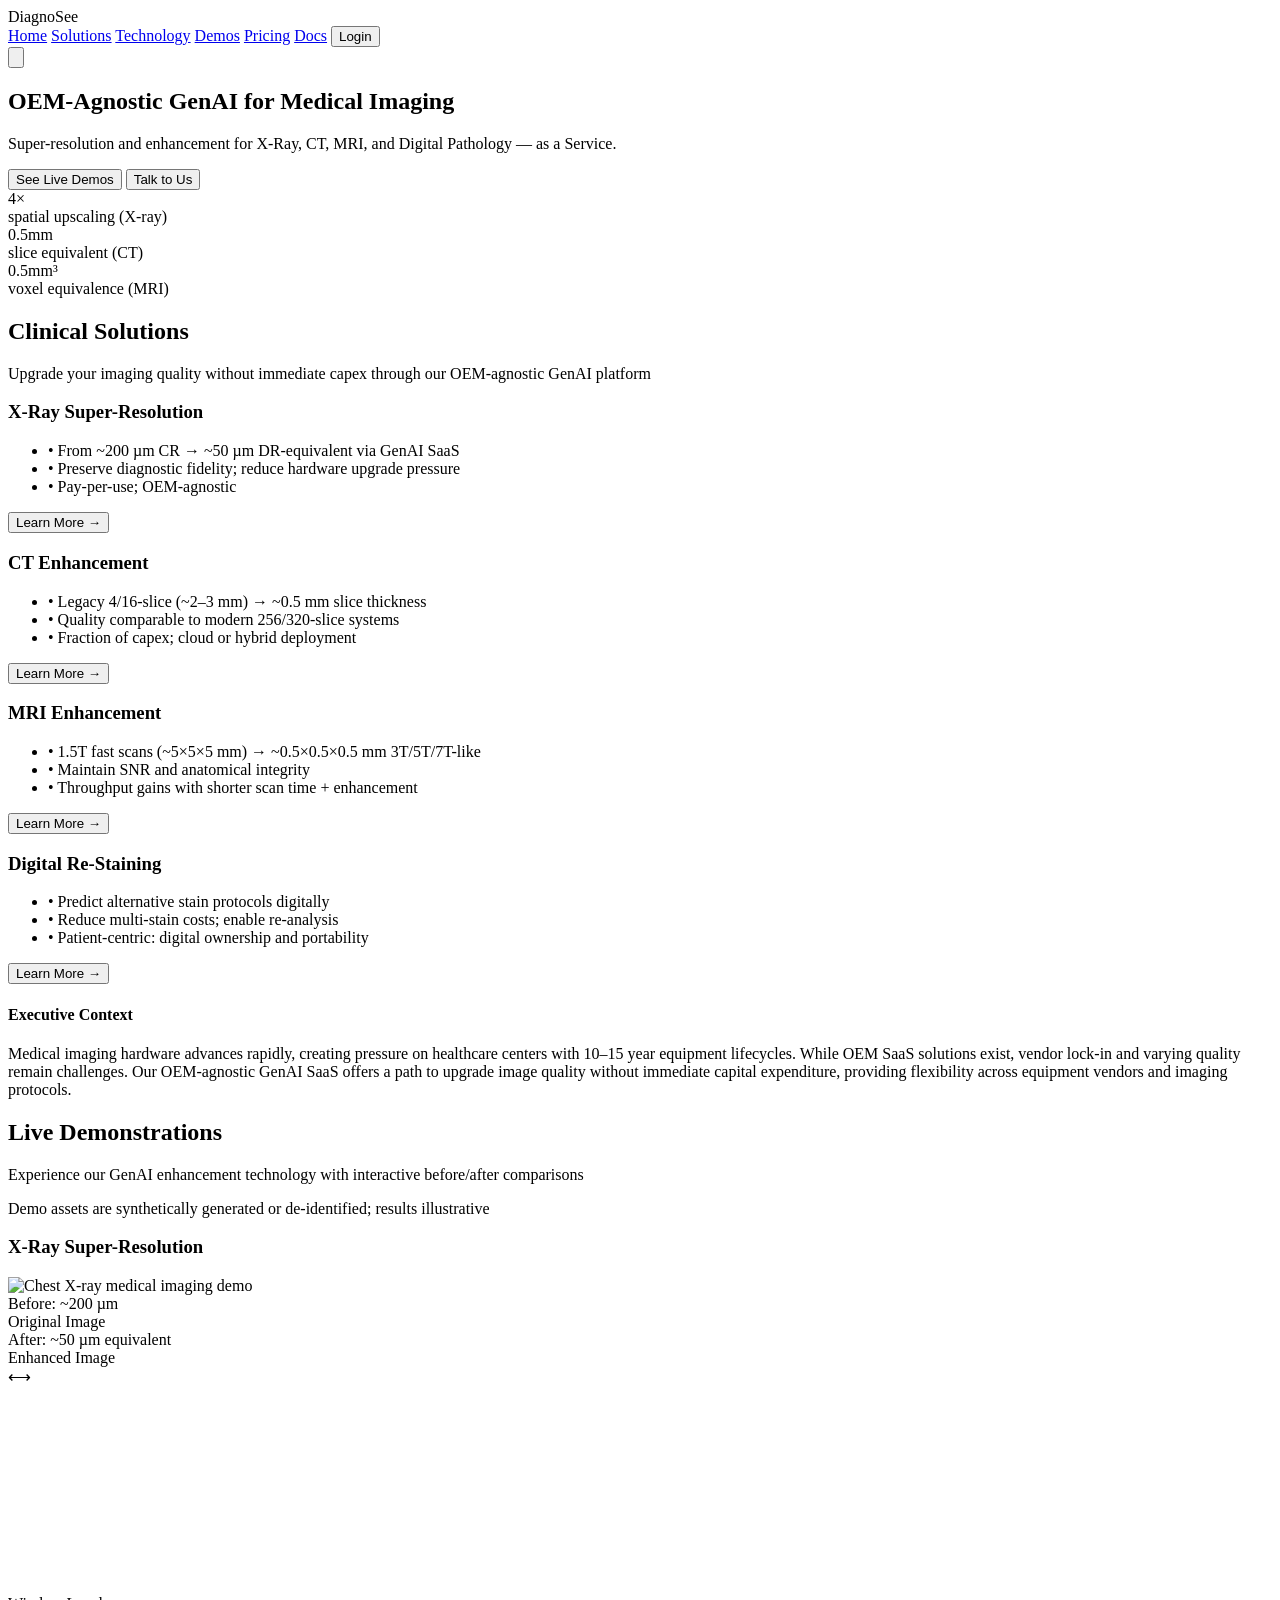
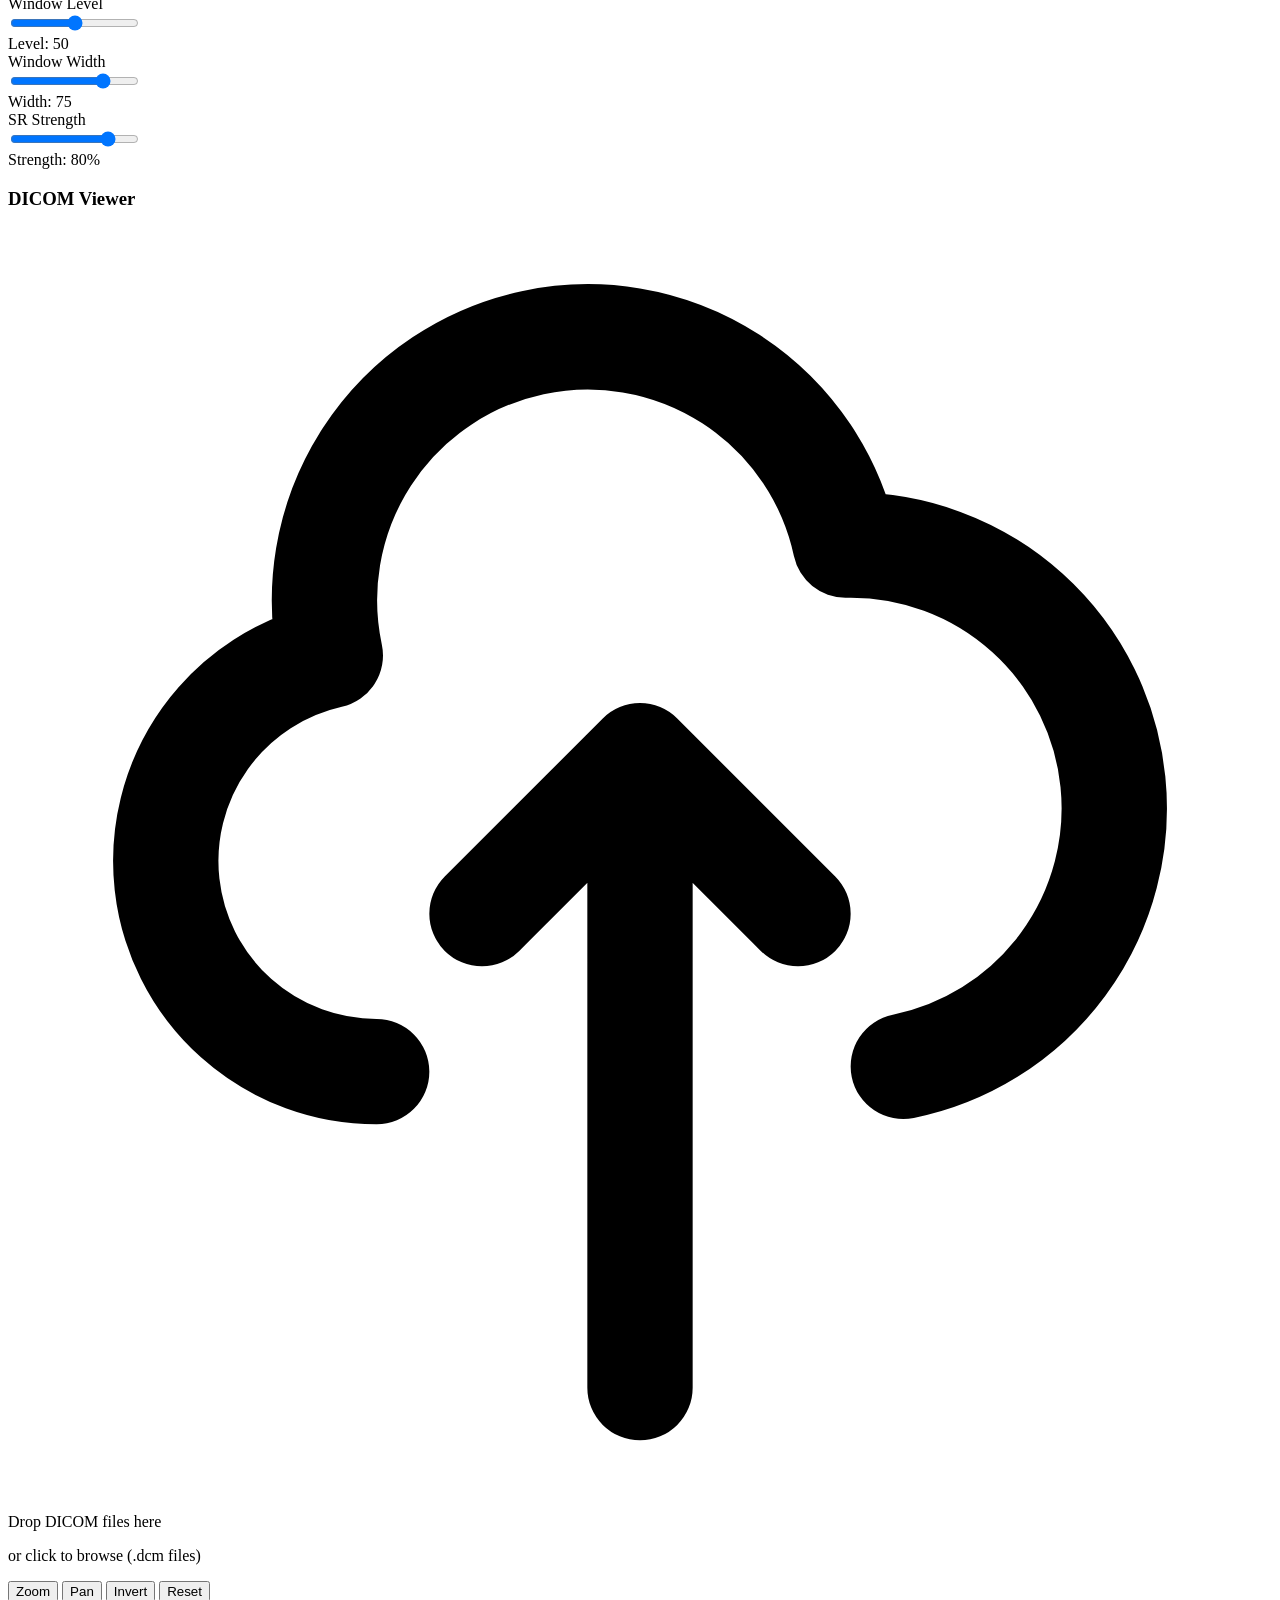
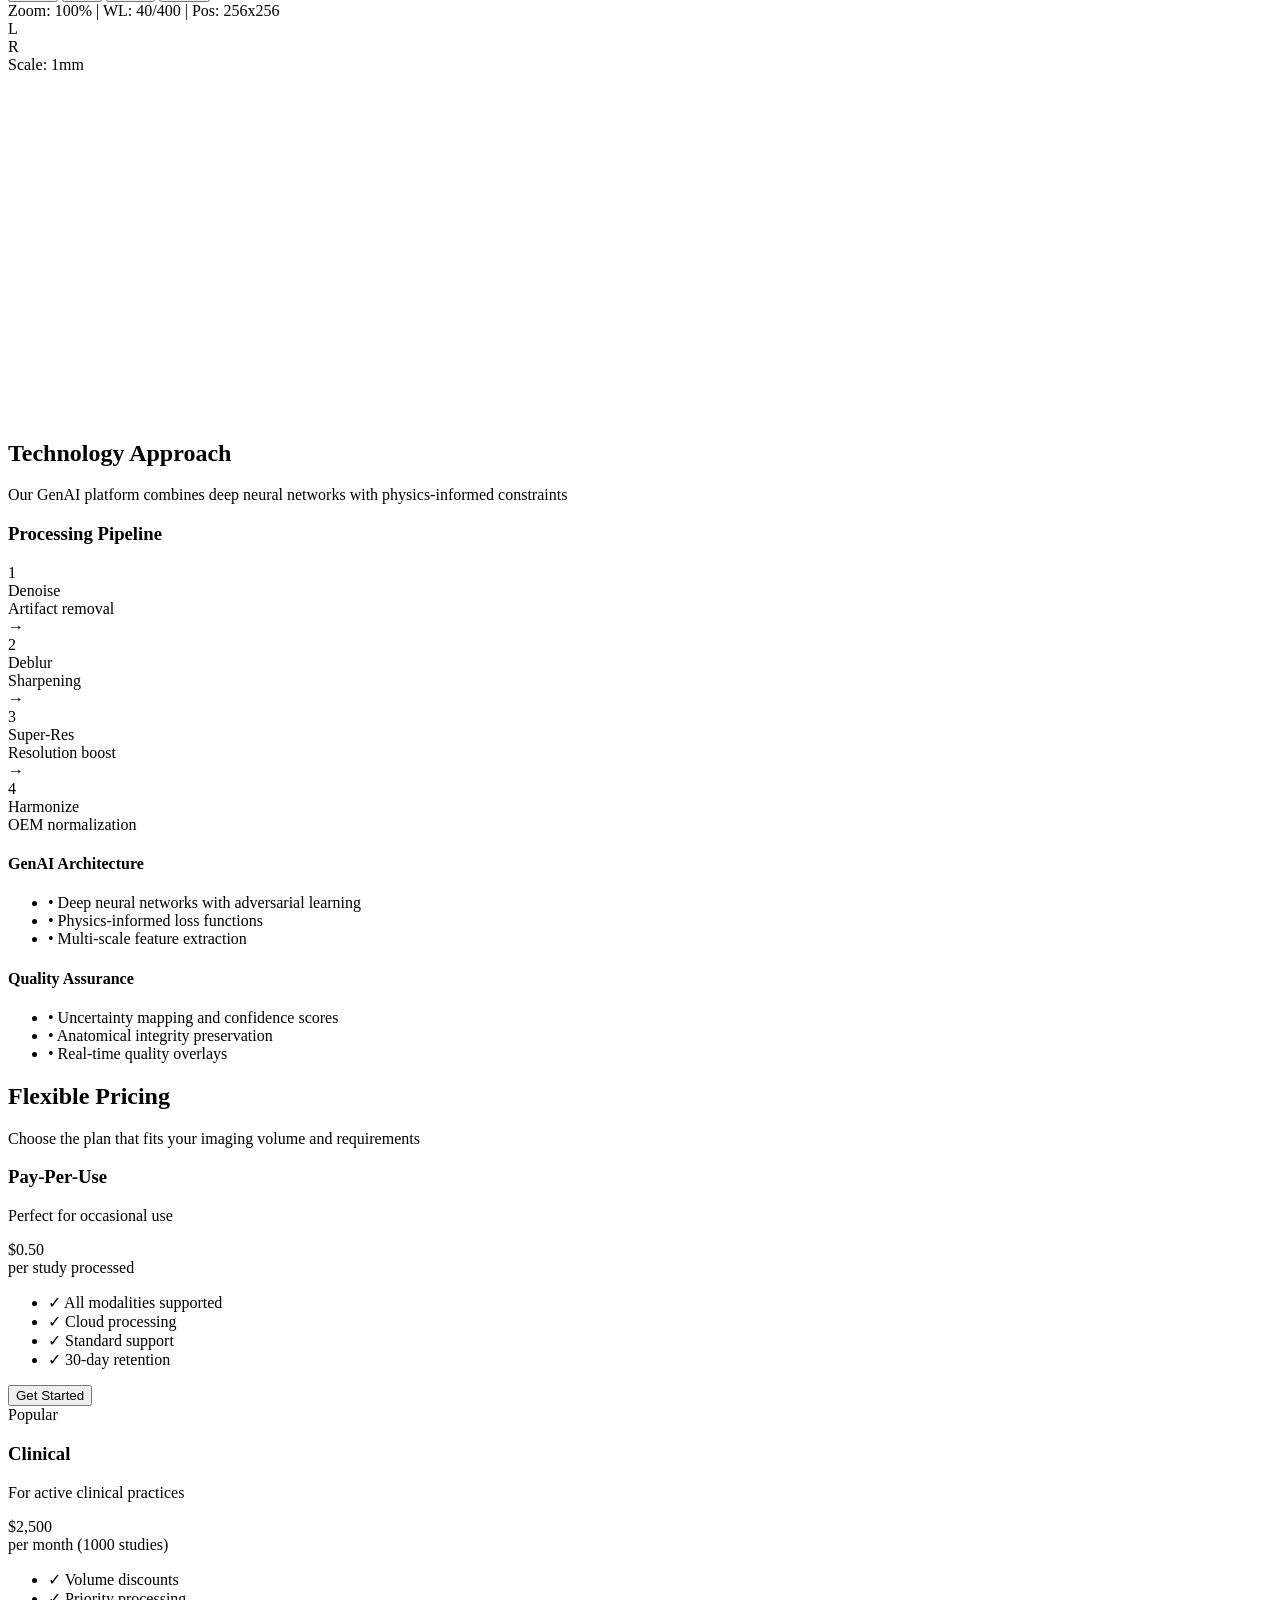
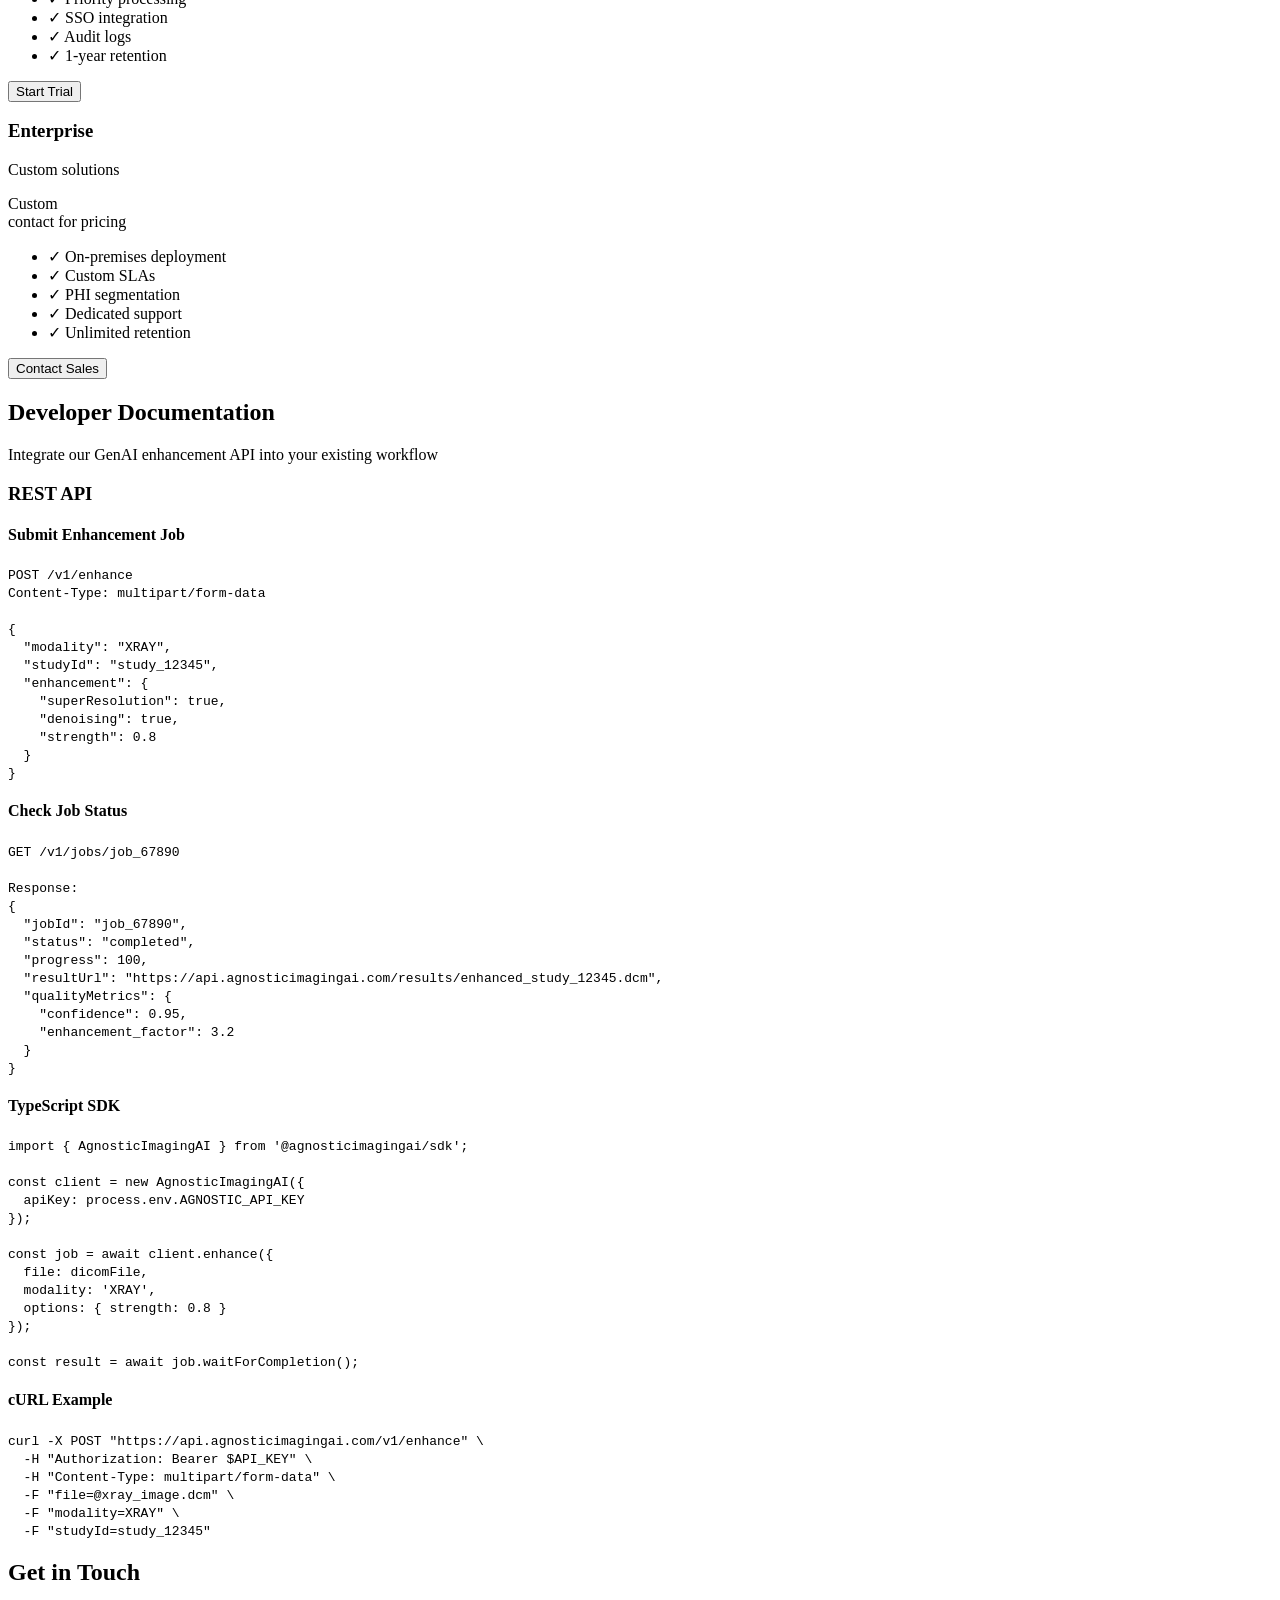
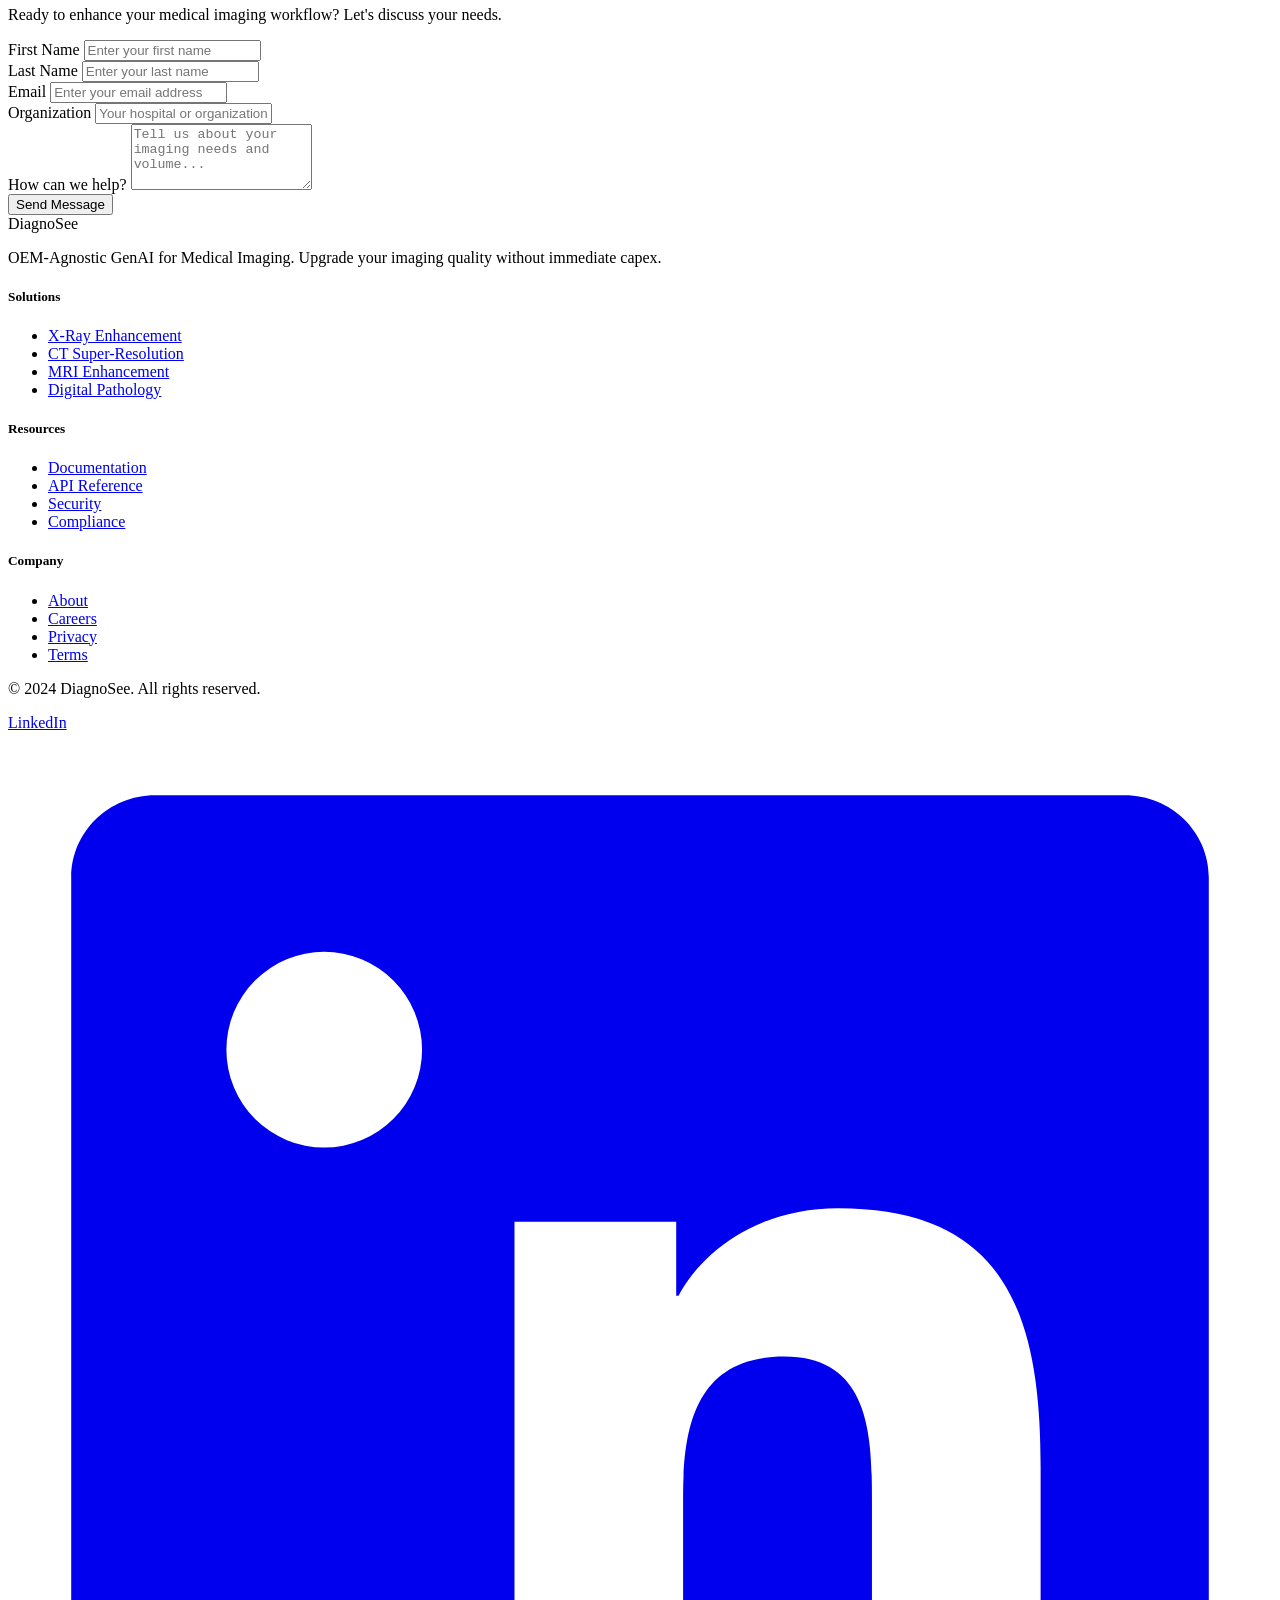
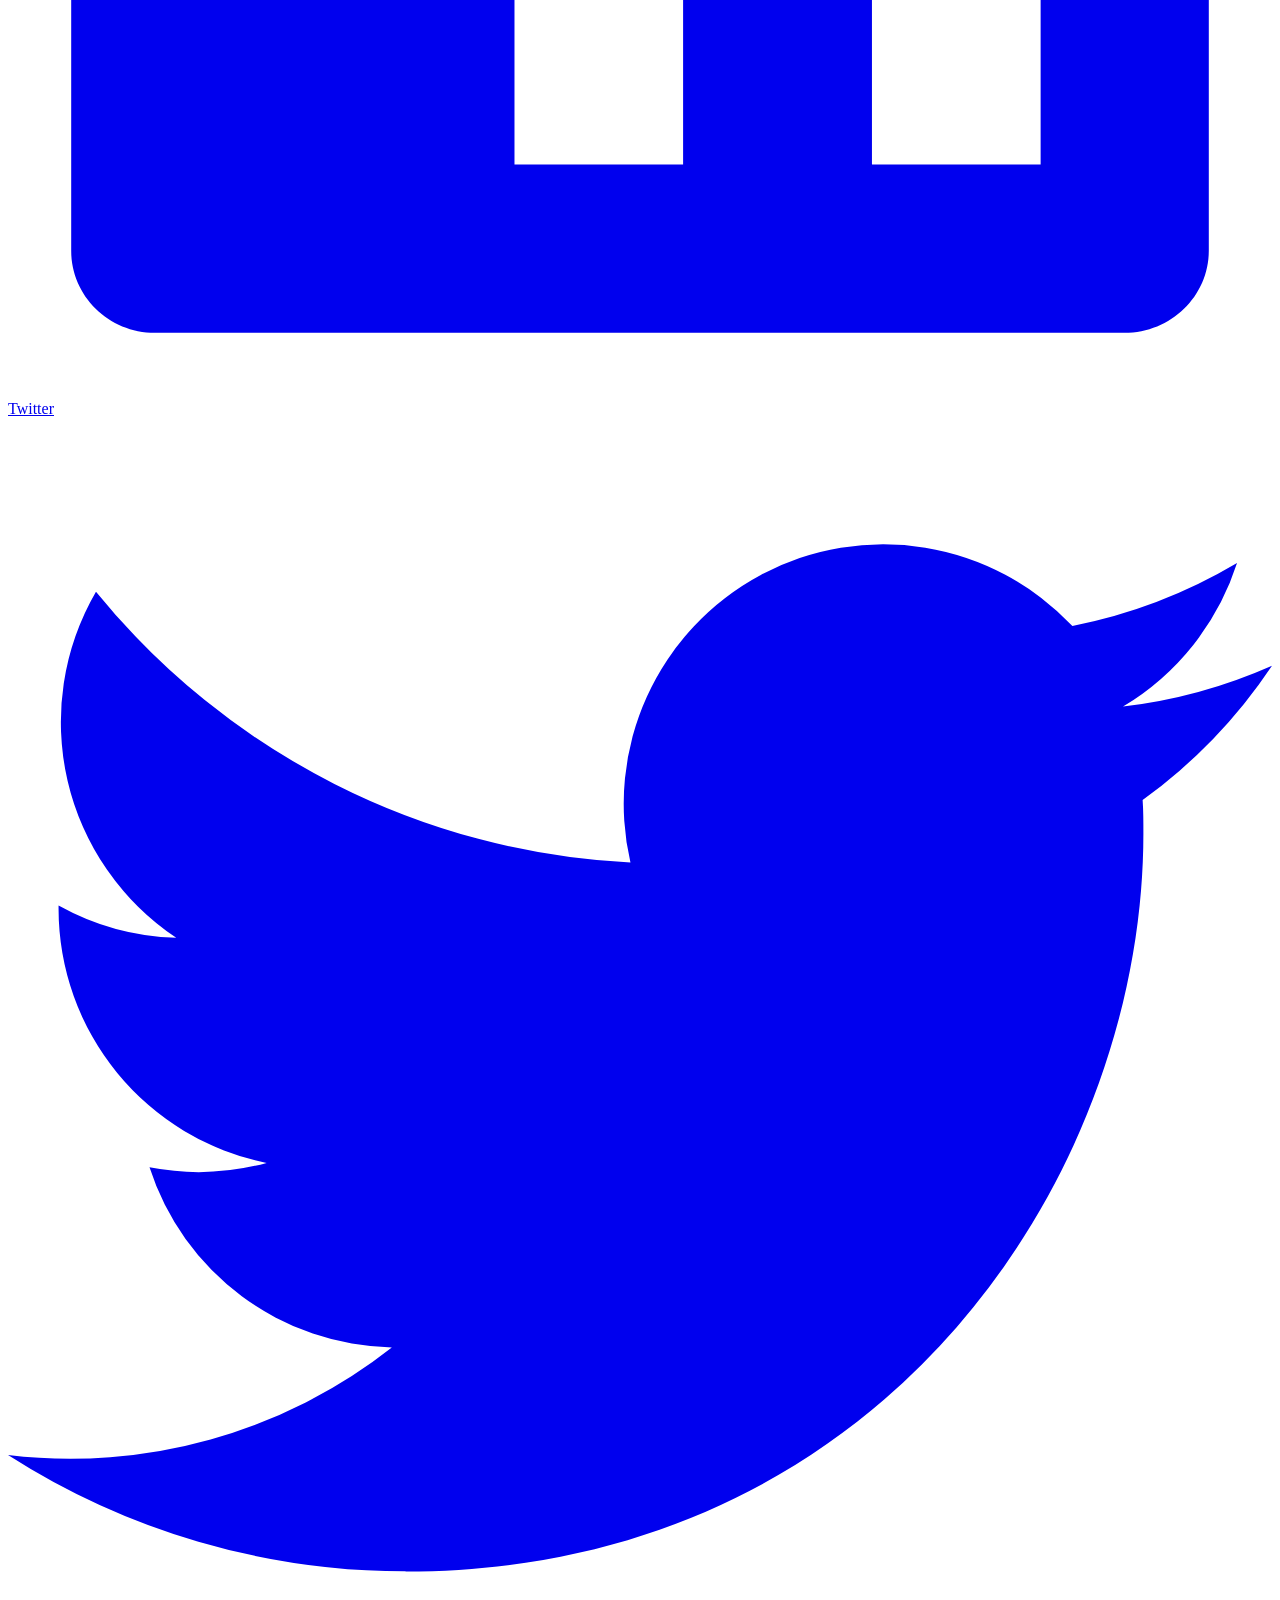
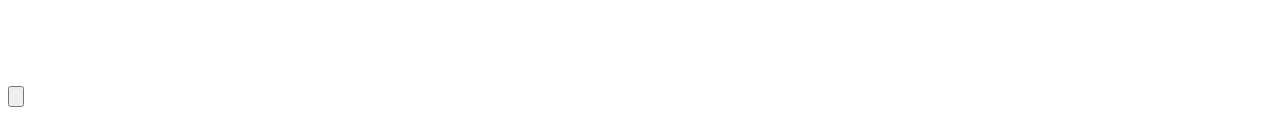
==== commit 7b38f807: "name changed" ====
--- a/.local/state/replit/agent/design_reference/0a90c828-3e5f-44e0-844e-207523d7faa0/45b8617b-058c-4687-822e-45d7b4656f78.html
+++ b/.local/state/replit/agent/design_reference/0a90c828-3e5f-44e0-844e-207523d7faa0/45b8617b-058c-4687-822e-45d7b4656f78.html
@@ -3,19 +3,19 @@
 <head>
     <meta charset="UTF-8">
     <meta name="viewport" content="width=device-width, initial-scale=1.0">
-    <title>Agnostic Imaging AI - OEM-Agnostic GenAI for Medical Imaging</title>
+    <title>DiagnoSee - OEM-Agnostic GenAI for Medical Imaging</title>
     <meta name="description" content="Super-resolution and enhancement for X-Ray, CT, MRI, and Digital Pathology as a Service. Upgrade your imaging quality without immediate capex.">
     
     <!-- Open Graph / Facebook -->
     <meta property="og:type" content="website">
     <meta property="og:url" content="https://agnosticimagingai.com/">
-    <meta property="og:title" content="Agnostic Imaging AI - OEM-Agnostic GenAI for Medical Imaging">
+    <meta property="og:title" content="DiagnoSee - OEM-Agnostic GenAI for Medical Imaging">
     <meta property="og:description" content="Super-resolution and enhancement for X-Ray, CT, MRI, and Digital Pathology as a Service.">
     
     <!-- Twitter -->
     <meta property="twitter:card" content="summary_large_image">
     <meta property="twitter:url" content="https://agnosticimagingai.com/">
-    <meta property="twitter:title" content="Agnostic Imaging AI - OEM-Agnostic GenAI for Medical Imaging">
+    <meta property="twitter:title" content="DiagnoSee - OEM-Agnostic GenAI for Medical Imaging">
     <meta property="twitter:description" content="Super-resolution and enhancement for X-Ray, CT, MRI, and Digital Pathology as a Service.">
     
     <link rel="preconnect" href="https://fonts.googleapis.com">
@@ -77,7 +77,7 @@
                     <div class="w-8 h-8 bg-medical-cyan rounded-lg flex items-center justify-center">
                         <div class="w-4 h-4 bg-black rounded-sm"></div>
                     </div>
-                    <span class="text-xl font-display font-bold text-white">Agnostic Imaging AI</span>
+                    <span class="text-xl font-display font-bold text-white">DiagnoSee</span>
                 </div>
                 
                 <!-- Desktop Navigation -->
@@ -828,7 +828,7 @@
                         <div class="w-8 h-8 bg-medical-cyan rounded-lg flex items-center justify-center">
                             <div class="w-4 h-4 bg-black rounded-sm"></div>
                         </div>
-                        <span class="text-xl font-display font-bold text-white">Agnostic Imaging AI</span>
+                        <span class="text-xl font-display font-bold text-white">DiagnoSee</span>
                     </div>
                     <p class="text-zinc-400 text-sm">
                         OEM-Agnostic GenAI for Medical Imaging. Upgrade your imaging quality without immediate capex.
@@ -871,7 +871,7 @@
             
             <div class="border-t border-zinc-800 pt-8 flex flex-col md:flex-row justify-between items-center">
                 <p class="text-zinc-500 text-sm">
-                    © 2024 Agnostic Imaging AI. All rights reserved.
+                    © 2024 DiagnoSee. All rights reserved.
                 </p>
                 <div class="flex space-x-6 mt-4 md:mt-0">
                     <a href="#" class="text-zinc-500 hover:text-medical-cyan transition-colors" data-mock="true">
